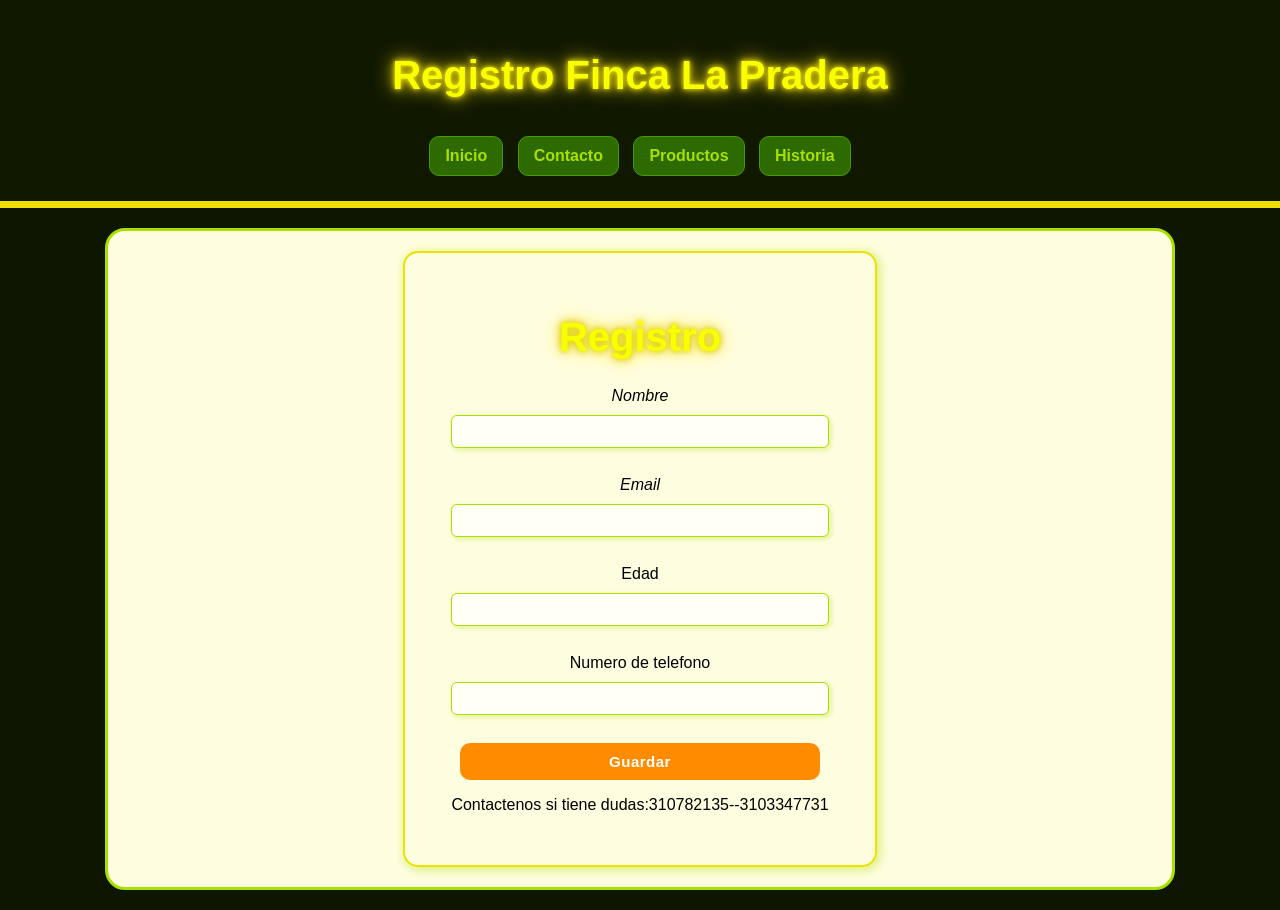
==== contactenos.html @ b6783cee "primer propuesta" ====
<!DOCTYPE html>
<html lang="es">
<head>
    <meta charset="UTF-8">
    <meta name="viewport" content="width=device-width, initial-scale=1.0">
    <title>Sesion De Contactos</title>
    <link rel="stylesheet" href="estilo.css">
  
</head>
<body>
    <header>
        <nav>
            <h1> Registro Finca La Pradera</h1>
         <a href="index.html">Inicio</a>
        <a href="contactenos.html">Contacto</a>
        <a href="productos.html">Productos</a> 
        <a href="historia.html">Historia</a>
 
        </nav>
    </header>

    <main>


        <form>
            <h1 align="center"><b>Registro</b></h1>
            <label><i>Nombre</i></label>
            <input type="text">
            <br><br>
            <label><i>Email</i></label>
            <input type="email">
            <br><br>
            <label>Edad</label>
            <input type="number">
            <br><br>
             <label>Numero de telefono</label>
            <input type="number">
            <br><br>
            
            <button>Guardar</button>

            

            <p>Contactenos si tiene dudas:310782135--3103347731</p>

            


            
        </form>
    </main>
</body>
</html>
---- estilo.css ----
body {
    font-family: Arial, Helvetica, sans-serif;
    background-color: #0e1500;
    margin: 0;
    padding: 0;
    text-align: center;
}


header {
    background: #111800;
    color: white;
    padding: 20px;
    text-align: center;
    border-bottom: 7px solid #f0e000;
}

h1 {
    color: #f7ff00;
    font-size: 40px;
    text-shadow: 
        0 0 5px #f0e000,
        0 0 10px #c8b800,
        0 0 20px #ffe600;
    transition: 1.3s;
}

h1:hover {
    text-shadow: 
        0 0 8px #fff700,
        0 0 20px #ff8c00,
        0 0 35px #ffa500;
    font-size: 60px;
}


nav {
    margin-top: 10px;
}

nav a {
    color: #a8e000;
    text-decoration: none;
    background-color: #2d6a00;
    padding: 10px 15px;
    margin: 5px;
    border-radius: 10px;
    display: inline-block;
    font-weight: bold;
    border: 1px solid #4a9900;
}

nav a:hover {
    background-color: #3d8f00;
    color: #f0e000;
}


main {
    width: 80%;
    margin: 20px auto;
    background-color: #fffde0;
    padding: 20px;
    border-radius: 20px;
    border: 3px solid #a8e000;
    text-align: center;
}

h2 {
    color: #2d6a00;
    font-size: 26px;
    margin-bottom: 5px;
    border-bottom: 3px solid #a8e000;
    display: inline-block;
    padding-bottom: 5px;
}

.subtitulo {
    color: #5a6600;
    font-size: 14px;
    margin-top: 4px;
    margin-bottom: 0;
}

.materias-grid {
    display: grid;
    grid-template-columns: repeat(auto-fit, minmax(200px, 1fr));
    gap: 18px;
    margin-top: 25px;
}

.materia-card {
    background-color: #111800;
    border: 2px solid #ff8c00;
    border-radius: 14px;
    padding: 20px 15px;
    cursor: pointer;
    transition: transform 0.3s, box-shadow 0.3s, background-color 0.3s;
}

.materia-card:hover {
    transform: translateY(-6px) scale(1.03);
    background-color: #1e2800;
    box-shadow: 0 0 18px #ff8c0088, 0 0 35px #f0e00044;
}

.materia-icon {
    width: 100%;
    height: 150px;
    object-fit: cover;
    border-radius: 10px;
    margin-bottom: 10px;
    border: 3px solid #ff8c00;
    transition: 0.3s;
}

.materia-icon:hover {
    transform: scale(1.1);
    filter: brightness(1.4) saturate(1.3);
}

.materia-nombre {
    color: #ff8c00;
    font-size: 16px;
    font-weight: bold;
    margin: 0 0 6px 0;
    text-shadow: 0 0 6px #ff8c0066;
}

.materia-desc {
    color: #b0c070;
    font-size: 12px;
    margin: 0;
    line-height: 1.4;
}

.materia-badge {
    display: inline-block;
    margin-top: 10px;
    background-color: #a8e00022;
    color: #a8e000;
    border: 1px solid #a8e00077;
    border-radius: 20px;
    padding: 3px 10px;
    font-size: 11px;
    font-weight: bold;
}


form {
    background: #fffde0;
    width: 400px;
    padding: 35px;
    margin: auto;
    border-radius: 15px;
    box-shadow: 2px 2px 10px 2px #a8e00066;
    border: 2px solid #f0e000;
}

input {
    width: 90%;
    padding: 8px;
    margin: 10px 0;
    box-shadow: 2px 2px 4px 1px #a8e00044;
    border: 1.5px solid #a8e000;
    border-radius: 6px;
    background: #fffff5;
    color: #1a1a00;
}

input:focus {
    outline: none;
    border-color: #ff8c00;
    box-shadow: 0 0 0 3px #ff8c0033;
}

button {
    background: #ff8c00;
    color: #fff;
    padding: 10px;
    border: none;
    border-radius: 10px;
    width: 90%;
    cursor: pointer;
    font-weight: bold;
    font-size: 15px;
    letter-spacing: 0.5px;
    transition: 0.3s;
}

button:hover {
    background: #f0e000;
    color: #1a1a00;
}


.materia-icon {
    width: 100%;
    height: 150px;
    object-fit: cover;
    border-radius: 10px;
    margin-bottom: 10px;
    border: 3px solid #ff8c00;
    transition: 0.3s;
    animation-duration: 3s;
    animation-iteration-count: infinite;
    animation-timing-function: ease-in-out;
}


.materia-card:nth-child(1) .materia-icon {
    animation-name: latido;
}

@keyframes latido {
    0%   { transform: scale(1);    border-color: #ff8c00; }
    50%  { transform: scale(1.06); border-color: #f0e000; }
    100% { transform: scale(1);    border-color: #ff8c00; }
}


.materia-card:nth-child(2) .materia-icon {
    animation-name: brillo;
    overflow: hidden;
    position: relative;
}

@keyframes brillo {
    0%   { filter: brightness(1)   saturate(1); }
    40%  { filter: brightness(1.5) saturate(1.4); }
    60%  { filter: brightness(1.5) saturate(1.4); }
    100% { filter: brightness(1)   saturate(1); }
}


.materia-card:nth-child(3) .materia-icon {
    animation-name: sacudir;
    animation-duration: 2.5s;
}

@keyframes sacudir {
    0%,  100% { transform: translateX(0);   }
    15%        { transform: translateX(-6px); }
    30%        { transform: translateX(6px);  }
    45%        { transform: translateX(-4px); }
    60%        { transform: translateX(4px);  }
    75%        { transform: translateX(-2px); }
    90%        { transform: translateX(2px);  }
}


.materia-card:nth-child(4) .materia-icon {
    animation-name: rebotar;
    animation-duration: 1.8s;
    animation-timing-function: cubic-bezier(0.36, 0.07, 0.19, 0.97);
}

@keyframes rebotar {
    0%,  100% { transform: translateY(0);    }
    30%        { transform: translateY(-12px); }
    50%        { transform: translateY(0);    }
    65%        { transform: translateY(-6px);  }
    80%        { transform: translateY(0);    }
    90%        { transform: translateY(-3px);  }
}


.materia-card:nth-child(5) .materia-icon {
    animation-name: borde-color;
    animation-duration: 2s;
}

@keyframes borde-color {
    0%   { border-color: #ff8c00; box-shadow: 0 0 8px  #ff8c0077; }
    33%  { border-color: #f0e000; box-shadow: 0 0 12px #f0e00077; }
    66%  { border-color: #a8e000; box-shadow: 0 0 12px #a8e00077; }
    100% { border-color: #ff8c00; box-shadow: 0 0 8px  #ff8c0077; }
}

.materia-card:nth-child(6) .materia-icon {
    animation-name: zoom-suave;
    animation-duration: 4s;
}

@keyframes zoom-suave {
    0%,  100% { transform: scale(1);    }
    50%        { transform: scale(1.12); }
}

.materia-card:nth-child(7) .materia-icon {
    animation-name: voltear;
    animation-duration: 3.5s;
}

@keyframes voltear {
    0%,  100% { transform: rotateY(0deg);   }
    40%        { transform: rotateY(180deg); }
    60%        { transform: rotateY(180deg); }
    90%        { transform: rotateY(360deg); }
}


.materia-card:nth-child(8) .materia-icon {
    animation-name: inclinar;
    animation-duration: 3s;
}

@keyframes inclinar {
    0%,  100% { transform: rotate(0deg);  }
    25%        { transform: rotate(-4deg); }
    75%        { transform: rotate(4deg);  }
}


.materia-icon:hover {
    animation-play-state: paused;
    transform: scale(1.1);
    filter: brightness(1.4) saturate(1.3);
    border-color: #f0e000 !important;
    box-shadow: 0 0 20px #f0e00099;
}


.imagen-hero {
    border-radius: 20px;
    border: 4px solid #ff8c00;
    animation: hero-pulse 3s ease-in-out infinite;
    transition: 0.3s;
}

@keyframes hero-pulse {
    0%,  100% { 
        transform: scale(1); 
        border-color: #ff8c00;
        box-shadow: 0 0 15px #ff8c0066;
    }
    33% { 
        transform: scale(1.05); 
        border-color: #f0e000;
        box-shadow: 0 0 25px #f0e00088;
    }
    66% { 
        transform: scale(1.05); 
        border-color: #a8e000;
        box-shadow: 0 0 25px #a8e00088;
    }
}

.imagen-hero:hover {
    animation-play-state: paused;
    transform: scale(1.08);
    border-color: #f0e000;
    box-shadow: 0 0 35px #f0e000aa;
}


@media (max-width: 1024px) {
    main {
        width: 90%;
    }
}


@media (max-width: 768px) {
    main {
        width: 95%;
        padding: 15px;
    }

    h1 {
        font-size: 28px;
    }

    form {
        width: 90%;
        padding: 20px;
    }
}


@media (max-width: 480px) {
    nav a {
        display: block;     
        margin: 4px auto;
    }

    h1 {
        font-size: 22px;
    }

    .materias-grid {
        grid-template-columns: 1fr; 
    }

    .imagen-hero {
        width: 100%;
        height: auto;
    }
}

img {
    max-width: 100%;
    height: auto;
}
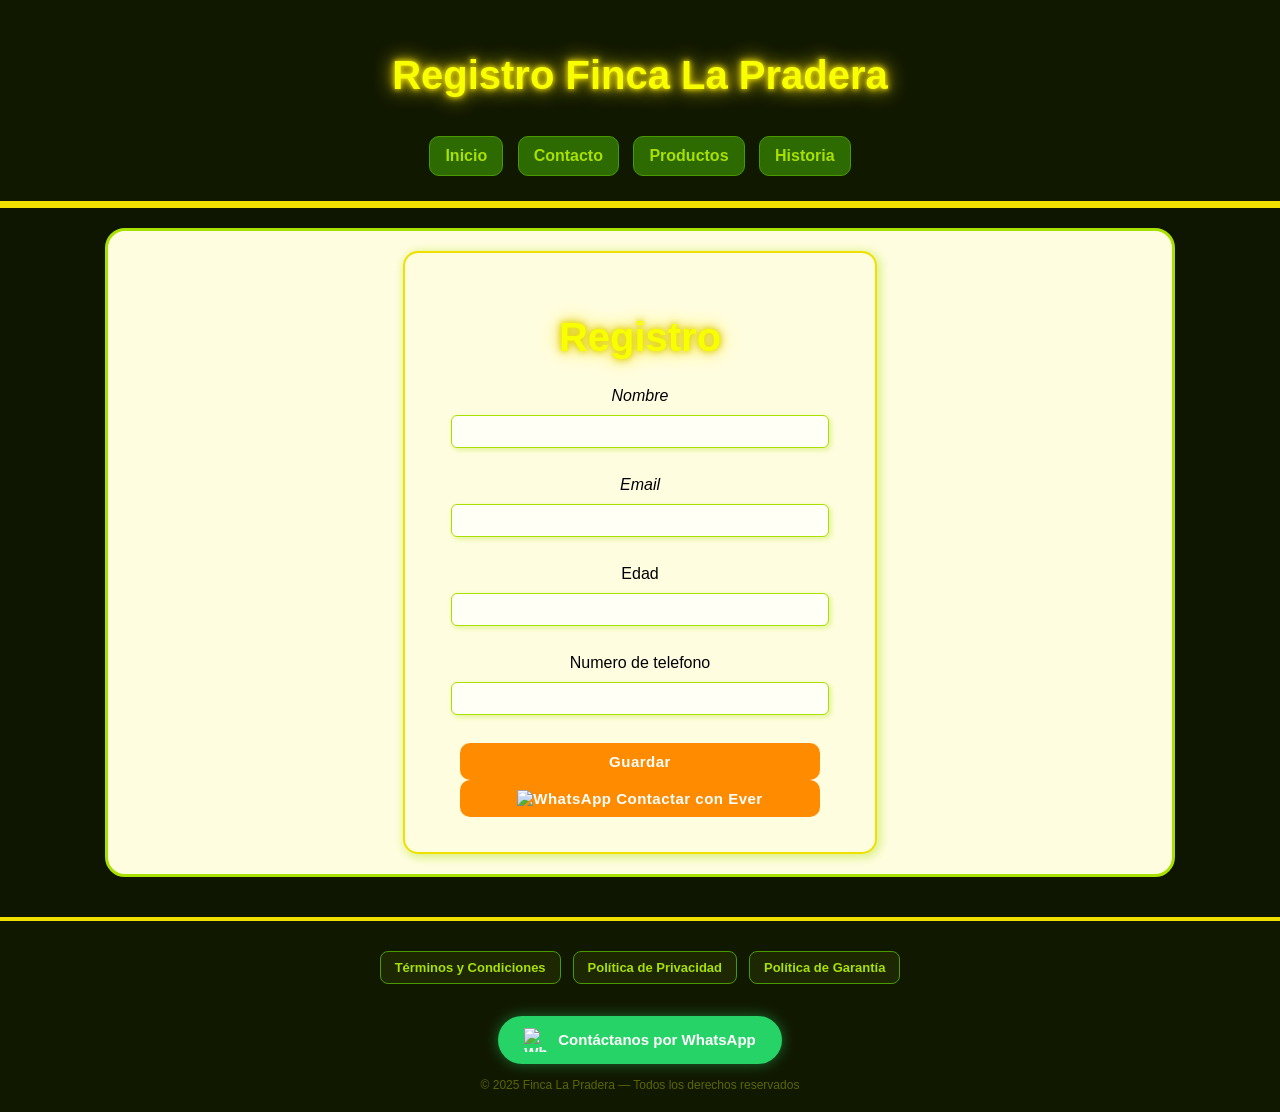
==== commit 4e23c5ef: "Add files via upload" ====
--- a/contactenos.html
+++ b/contactenos.html
@@ -37,18 +37,34 @@
             <input type="number">
             <br><br>
             
-            <button>Guardar</button>
+            <button>Guardar</button> <br>
 
-            
 
-            <p>Contactenos si tiene dudas:310782135--3103347731</p>
 
+            <a href="https://wa.me/573107821352" target="_blank">
+      <button type="button" class="boton-whatsapp">
+        <img src="img/wssp.png" width="50" height="50" alt="WhatsApp"> Contactar con Ever
+      </button>
+    </a>
+
+  
             
 
 
             
         </form>
     </main>
+    <footer>
+        <div class="footer-links">
+            <a href="terminos.html">Términos y Condiciones</a>
+            <a href="privacidad.html">Política de Privacidad</a>
+            <a href="garantia.html">Política de Garantía</a>
+        </div>
+        <a href="https://wa.me/573107821352" target="_blank" class="boton-whatsapp-footer">
+            <img src="img/wssp.png" width="24" height="24" alt="WhatsApp"> Contáctanos por WhatsApp
+        </a>
+        <p class="footer-copy">© 2025 Finca La Pradera — Todos los derechos reservados</p>
+    </footer>
 </body>
 </html>
 
--- a/estilo.css
+++ b/estilo.css
@@ -1,405 +1,614 @@
-
-body {
-    font-family: Arial, Helvetica, sans-serif;
-    background-color: #0e1500;
-    margin: 0;
-    padding: 0;
+
+body {
+    font-family: Arial, Helvetica, sans-serif;
+    background-color: #0e1500;
+    margin: 0;
+    padding: 0;
+    text-align: center;
+}
+
+
+header {
+    background: #111800;
+    color: white;
+    padding: 20px;
+    text-align: center;
+    border-bottom: 7px solid #f0e000;
+}
+
+h1 {
+    color: #f7ff00;
+    font-size: 40px;
+    text-shadow: 
+        0 0 5px #f0e000,
+        0 0 10px #c8b800,
+        0 0 20px #ffe600;
+    transition: 1.3s;
+}
+
+h1:hover {
+    text-shadow: 
+        0 0 8px #fff700,
+        0 0 20px #ff8c00,
+        0 0 35px #ffa500;
+    font-size: 60px;
+}
+
+
+nav {
+    margin-top: 10px;
+}
+
+nav a {
+    color: #a8e000;
+    text-decoration: none;
+    background-color: #2d6a00;
+    padding: 10px 15px;
+    margin: 5px;
+    border-radius: 10px;
+    display: inline-block;
+    font-weight: bold;
+    border: 1px solid #4a9900;
+}
+
+nav a:hover {
+    background-color: #3d8f00;
+    color: #f0e000;
+}
+
+
+main {
+    width: 80%;
+    margin: 20px auto;
+    background-color: #fffde0;
+    padding: 20px;
+    border-radius: 20px;
+    border: 3px solid #a8e000;
+    text-align: center;
+}
+
+h2 {
+    color: #2d6a00;
+    font-size: 26px;
+    margin-bottom: 5px;
+    border-bottom: 3px solid #a8e000;
+    display: inline-block;
+    padding-bottom: 5px;
+}
+
+.subtitulo {
+    color: #5a6600;
+    font-size: 14px;
+    margin-top: 4px;
+    margin-bottom: 0;
+}
+
+.materias-grid {
+    display: grid;
+    grid-template-columns: repeat(auto-fit, minmax(200px, 1fr));
+    gap: 18px;
+    margin-top: 25px;
+}
+
+.materia-card {
+    background-color: #111800;
+    border: 2px solid #ff8c00;
+    border-radius: 14px;
+    padding: 20px 15px;
+    cursor: pointer;
+    transition: transform 0.3s, box-shadow 0.3s, background-color 0.3s;
+}
+
+.materia-card:hover {
+    transform: translateY(-6px) scale(1.03);
+    background-color: #1e2800;
+    box-shadow: 0 0 18px #ff8c0088, 0 0 35px #f0e00044;
+}
+
+.materia-icon {
+    width: 100%;
+    height: 150px;
+    object-fit: cover;
+    border-radius: 10px;
+    margin-bottom: 10px;
+    border: 3px solid #ff8c00;
+    transition: 0.3s;
+}
+
+.materia-icon:hover {
+    transform: scale(1.1);
+    filter: brightness(1.4) saturate(1.3);
+}
+
+.materia-nombre {
+    color: #ff8c00;
+    font-size: 16px;
+    font-weight: bold;
+    margin: 0 0 6px 0;
+    text-shadow: 0 0 6px #ff8c0066;
+}
+
+.materia-desc {
+    color: #b0c070;
+    font-size: 12px;
+    margin: 0;
+    line-height: 1.4;
+}
+
+.materia-badge {
+    display: inline-block;
+    margin-top: 10px;
+    background-color: #a8e00022;
+    color: #a8e000;
+    border: 1px solid #a8e00077;
+    border-radius: 20px;
+    padding: 3px 10px;
+    font-size: 11px;
+    font-weight: bold;
+}
+form {
+    background: #fffde0;
+    width: 400px;
+    padding: 35px;
+    margin: auto;
+    border-radius: 15px;
+    box-shadow: 2px 2px 10px 2px #a8e00066;
+    border: 2px solid #f0e000;
+}
+
+input {
+    width: 90%;
+    padding: 8px;
+    margin: 10px 0;
+    box-shadow: 2px 2px 4px 1px #a8e00044;
+    border: 1.5px solid #a8e000;
+    border-radius: 6px;
+    background: #fffff5;
+    color: #1a1a00;
+}
+
+input:focus {
+    outline: none;
+    border-color: #ff8c00;
+    box-shadow: 0 0 0 3px #ff8c0033;
+}
+
+button {
+    background: #ff8c00;
+    color: #fff;
+    padding: 10px;
+    border: none;
+    border-radius: 10px;
+    width: 90%;
+    cursor: pointer;
+    font-weight: bold;
+    font-size: 15px;
+    letter-spacing: 0.5px;
+    transition: 0.3s;
+}
+
+button:hover {
+    background: #f0e000;
+    color: #1a1a00;
+}
+
+
+.materia-icon {
+    width: 100%;
+    height: 150px;
+    object-fit: cover;
+    border-radius: 10px;
+    margin-bottom: 10px;
+    border: 3px solid #ff8c00;
+    transition: 0.3s;
+    animation-duration: 3s;
+    animation-iteration-count: infinite;
+    animation-timing-function: ease-in-out;
+}
+
+
+.materia-card:nth-child(1) .materia-icon {
+    animation-name: latido;
+}
+
+@keyframes latido {
+    0%   { transform: scale(1);    border-color: #ff8c00; }
+    50%  { transform: scale(1.06); border-color: #f0e000; }
+    100% { transform: scale(1);    border-color: #ff8c00; }
+}
+
+
+.materia-card:nth-child(2) .materia-icon {
+    animation-name: brillo;
+    overflow: hidden;
+    position: relative;
+}
+
+@keyframes brillo {
+    0%   { filter: brightness(1)   saturate(1); }
+    40%  { filter: brightness(1.5) saturate(1.4); }
+    60%  { filter: brightness(1.5) saturate(1.4); }
+    100% { filter: brightness(1)   saturate(1); }
+}
+
+
+.materia-card:nth-child(3) .materia-icon {
+    animation-name: sacudir;
+    animation-duration: 2.5s;
+}
+
+@keyframes sacudir {
+    0%,  100% { transform: translateX(0);   }
+    15%        { transform: translateX(-6px); }
+    30%        { transform: translateX(6px);  }
+    45%        { transform: translateX(-4px); }
+    60%        { transform: translateX(4px);  }
+    75%        { transform: translateX(-2px); }
+    90%        { transform: translateX(2px);  }
+}
+
+
+.materia-card:nth-child(4) .materia-icon {
+    animation-name: rebotar;
+    animation-duration: 1.8s;
+    animation-timing-function: cubic-bezier(0.36, 0.07, 0.19, 0.97);
+}
+
+@keyframes rebotar {
+    0%,  100% { transform: translateY(0);    }
+    30%        { transform: translateY(-12px); }
+    50%        { transform: translateY(0);    }
+    65%        { transform: translateY(-6px);  }
+    80%        { transform: translateY(0);    }
+    90%        { transform: translateY(-3px);  }
+}
+
+
+.materia-card:nth-child(5) .materia-icon {
+    animation-name: borde-color;
+    animation-duration: 2s;
+}
+
+@keyframes borde-color {
+    0%   { border-color: #ff8c00; box-shadow: 0 0 8px  #ff8c0077; }
+    33%  { border-color: #f0e000; box-shadow: 0 0 12px #f0e00077; }
+    66%  { border-color: #a8e000; box-shadow: 0 0 12px #a8e00077; }
+    100% { border-color: #ff8c00; box-shadow: 0 0 8px  #ff8c0077; }
+}
+
+.materia-card:nth-child(6) .materia-icon {
+    animation-name: zoom-suave;
+    animation-duration: 4s;
+}
+
+@keyframes zoom-suave {
+    0%,  100% { transform: scale(1);    }
+    50%        { transform: scale(1.12); }
+}
+
+.materia-card:nth-child(7) .materia-icon {
+    animation-name: voltear;
+    animation-duration: 3.5s;
+}
+
+@keyframes voltear {
+    0%,  100% { transform: rotateY(0deg);   }
+    40%        { transform: rotateY(180deg); }
+    60%        { transform: rotateY(180deg); }
+    90%        { transform: rotateY(360deg); }
+}
+
+
+.materia-card:nth-child(8) .materia-icon {
+    animation-name: inclinar;
+    animation-duration: 3s;
+}
+
+@keyframes inclinar {
+    0%,  100% { transform: rotate(0deg);  }
+    25%        { transform: rotate(-4deg); }
+    75%        { transform: rotate(4deg);  }
+}
+
+
+.materia-icon:hover {
+    animation-play-state: paused;
+    transform: scale(1.1);
+    filter: brightness(1.4) saturate(1.3);
+    border-color: #f0e000 !important;
+    box-shadow: 0 0 20px #f0e00099;
+}
+
+
+.imagen-hero {
+    border-radius: 20px;
+    border: 4px solid #ff8c00;
+    animation: hero-pulse 3s ease-in-out infinite;
+    transition: 0.3s;
+}
+
+@keyframes hero-pulse {
+    0%,  100% { 
+        transform: scale(1); 
+        border-color: #ff8c00;
+        box-shadow: 0 0 15px #ff8c0066;
+    }
+    33% { 
+        transform: scale(1.05); 
+        border-color: #f0e000;
+        box-shadow: 0 0 25px #f0e00088;
+    }
+    66% { 
+        transform: scale(1.05); 
+        border-color: #a8e000;
+        box-shadow: 0 0 25px #a8e00088;
+    }
+}
+
+.imagen-hero:hover {
+    animation-play-state: paused;
+    transform: scale(1.08);
+    border-color: #f0e000;
+    box-shadow: 0 0 35px #f0e000aa;
+}
+
+
+@media (max-width: 1024px) {
+    main {
+        width: 90%;
+    }
+}
+
+
+@media (max-width: 768px) {
+    main {
+        width: 95%;
+        padding: 15px;
+    }
+
+    h1 {
+        font-size: 28px;
+    }
+
+    form {
+        width: 90%;
+        padding: 20px;
+    }
+}
+
+
+@media (max-width: 480px) {
+    nav a {
+        display: block;     
+        margin: 4px auto;
+    }
+
+    h1 {
+        font-size: 22px;
+    }
+
+    .materias-grid {
+        grid-template-columns: 1fr; 
+    }
+
+    .imagen-hero {
+        width: 100%;
+        height: auto;
+    }
+}
+
+img {
+    max-width: 100%;
+    height: auto;
+}
+/* ===================== FOOTER ===================== */
+footer {
+    background: #111800;
+    border-top: 4px solid #f0e000;
+    padding: 30px 20px 20px;
     text-align: center;
-}
-
-
-header {
-    background: #111800;
-    color: white;
-    padding: 20px;
-    text-align: center;
-    border-bottom: 7px solid #f0e000;
-}
-
-h1 {
-    color: #f7ff00;
-    font-size: 40px;
-    text-shadow: 
-        0 0 5px #f0e000,
-        0 0 10px #c8b800,
-        0 0 20px #ffe600;
-    transition: 1.3s;
-}
-
-h1:hover {
-    text-shadow: 
-        0 0 8px #fff700,
-        0 0 20px #ff8c00,
-        0 0 35px #ffa500;
-    font-size: 60px;
-}
-
-
-nav {
-    margin-top: 10px;
-}
-
-nav a {
+    margin-top: 40px;
+}
+
+.footer-links {
+    display: flex;
+    flex-wrap: wrap;
+    justify-content: center;
+    gap: 12px;
+    margin-bottom: 16px;
+}
+
+.footer-links a {
     color: #a8e000;
     text-decoration: none;
-    background-color: #2d6a00;
-    padding: 10px 15px;
-    margin: 5px;
-    border-radius: 10px;
-    display: inline-block;
+    background-color: #1e2800;
+    padding: 8px 14px;
+    border-radius: 8px;
+    font-size: 13px;
     font-weight: bold;
     border: 1px solid #4a9900;
-}
-
-nav a:hover {
-    background-color: #3d8f00;
+    transition: 0.3s;
+}
+
+.footer-links a:hover {
+    background-color: #2d6a00;
     color: #f0e000;
-}
-
-
-main {
+    border-color: #f0e000;
+}
+
+.footer-copy {
+    color: #5a6600;
+    font-size: 12px;
+    margin: 0;
+}
+
+.boton-whatsapp-footer {
+    display: inline-flex;
+    align-items: center;
+    gap: 10px;
+    background: #25D366;
+    color: #fff;
+    text-decoration: none;
+    font-weight: bold;
+    font-size: 15px;
+    padding: 12px 26px;
+    border-radius: 50px;
+    margin: 16px 0 14px;
+    transition: 0.3s;
+    box-shadow: 0 0 14px #25D36677;
+    animation: wssp-pulse 2.5s ease-in-out infinite;
+}
+
+.boton-whatsapp-footer:hover {
+    background: #1ebe5a;
+    box-shadow: 0 0 28px #25D366cc;
+    transform: scale(1.05);
+    animation-play-state: paused;
+}
+
+@keyframes wssp-pulse {
+    0%,  100% { box-shadow: 0 0 10px #25D36655; }
+    50%        { box-shadow: 0 0 24px #25D366bb; }
+}
+
+/* ===================== PÁGINAS LEGALES ===================== */
+.legal-main {
     width: 80%;
-    margin: 20px auto;
+    margin: 30px auto;
     background-color: #fffde0;
-    padding: 20px;
+    padding: 30px 40px;
     border-radius: 20px;
     border: 3px solid #a8e000;
+    text-align: left;
+}
+
+.legal-header {
     text-align: center;
-}
-
-h2 {
+    margin-bottom: 30px;
+    padding-bottom: 20px;
+    border-bottom: 2px dashed #a8e000;
+}
+
+.legal-badge {
+    display: inline-block;
+    background-color: #111800;
+    color: #a8e000;
+    border: 1px solid #a8e000;
+    border-radius: 20px;
+    padding: 5px 16px;
+    font-size: 13px;
+    font-weight: bold;
+    margin-bottom: 10px;
+}
+
+.legal-header h2 {
     color: #2d6a00;
-    font-size: 26px;
-    margin-bottom: 5px;
-    border-bottom: 3px solid #a8e000;
-    display: inline-block;
-    padding-bottom: 5px;
-}
-
-.subtitulo {
-    color: #5a6600;
+    font-size: 28px;
+    margin: 10px 0 6px;
+    border: none;
+    display: block;
+}
+
+.legal-section {
+    margin-bottom: 28px;
+    padding-bottom: 22px;
+    border-bottom: 1px solid #d4e88a;
+}
+
+.legal-section:last-child {
+    border-bottom: none;
+}
+
+.legal-section h3 {
+    color: #ff8c00;
+    font-size: 17px;
+    margin-bottom: 10px;
+    padding-left: 10px;
+    border-left: 4px solid #ff8c00;
+}
+
+.legal-section p {
+    color: #2a2a00;
+    line-height: 1.75;
+    margin: 8px 0;
     font-size: 14px;
-    margin-top: 4px;
-    margin-bottom: 0;
-}
-
-.materias-grid {
-    display: grid;
-    grid-template-columns: repeat(auto-fit, minmax(200px, 1fr));
-    gap: 18px;
-    margin-top: 25px;
-}
-
-.materia-card {
-    background-color: #111800;
-    border: 2px solid #ff8c00;
-    border-radius: 14px;
-    padding: 20px 15px;
-    cursor: pointer;
-    transition: transform 0.3s, box-shadow 0.3s, background-color 0.3s;
-}
-
-.materia-card:hover {
-    transform: translateY(-6px) scale(1.03);
-    background-color: #1e2800;
-    box-shadow: 0 0 18px #ff8c0088, 0 0 35px #f0e00044;
-}
-
-.materia-icon {
-    width: 100%;
-    height: 150px;
-    object-fit: cover;
+}
+
+.legal-list {
+    color: #2a2a00;
+    font-size: 14px;
+    line-height: 1.8;
+    padding-left: 20px;
+    margin: 10px 0;
+}
+
+.legal-list li {
+    margin-bottom: 6px;
+}
+
+.aviso-section {
+    background-color: #f0ffe0;
+    border: 1.5px solid #a8e000;
+    border-radius: 12px;
+    padding: 16px 20px;
+    border-bottom: 1.5px solid #a8e000 !important;
+}
+
+.aviso-section p {
+    margin: 0;
+    font-size: 15px;
+}
+
+/* Producto garantía cards */
+.producto-garantia {
+    display: flex;
+    align-items: flex-start;
+    gap: 14px;
+    background: #f8ffe0;
+    border: 1.5px solid #d4e88a;
     border-radius: 10px;
-    margin-bottom: 10px;
-    border: 3px solid #ff8c00;
-    transition: 0.3s;
-}
-
-.materia-icon:hover {
-    transform: scale(1.1);
-    filter: brightness(1.4) saturate(1.3);
-}
-
-.materia-nombre {
+    padding: 14px 16px;
+    margin: 12px 0;
+}
+
+.producto-icono {
+    font-size: 34px;
+    line-height: 1;
+    flex-shrink: 0;
+}
+
+.producto-garantia strong {
     color: #ff8c00;
-    font-size: 16px;
-    font-weight: bold;
-    margin: 0 0 6px 0;
-    text-shadow: 0 0 6px #ff8c0066;
-}
-
-.materia-desc {
-    color: #b0c070;
-    font-size: 12px;
+    font-size: 15px;
+    display: block;
+    margin-bottom: 4px;
+}
+
+.producto-garantia p {
     margin: 0;
-    line-height: 1.4;
-}
-
-.materia-badge {
-    display: inline-block;
-    margin-top: 10px;
-    background-color: #a8e00022;
-    color: #a8e000;
-    border: 1px solid #a8e00077;
-    border-radius: 20px;
-    padding: 3px 10px;
-    font-size: 11px;
-    font-weight: bold;
-}
-
-
-form {
-    background: #fffde0;
-    width: 400px;
-    padding: 35px;
-    margin: auto;
-    border-radius: 15px;
-    box-shadow: 2px 2px 10px 2px #a8e00066;
-    border: 2px solid #f0e000;
-}
-
-input {
-    width: 90%;
-    padding: 8px;
-    margin: 10px 0;
-    box-shadow: 2px 2px 4px 1px #a8e00044;
-    border: 1.5px solid #a8e000;
-    border-radius: 6px;
-    background: #fffff5;
-    color: #1a1a00;
-}
-
-input:focus {
-    outline: none;
-    border-color: #ff8c00;
-    box-shadow: 0 0 0 3px #ff8c0033;
-}
-
-button {
-    background: #ff8c00;
-    color: #fff;
-    padding: 10px;
-    border: none;
-    border-radius: 10px;
-    width: 90%;
-    cursor: pointer;
-    font-weight: bold;
-    font-size: 15px;
-    letter-spacing: 0.5px;
-    transition: 0.3s;
-}
-
-button:hover {
-    background: #f0e000;
-    color: #1a1a00;
-}
-
-
-.materia-icon {
-    width: 100%;
-    height: 150px;
-    object-fit: cover;
-    border-radius: 10px;
-    margin-bottom: 10px;
-    border: 3px solid #ff8c00;
-    transition: 0.3s;
-    animation-duration: 3s;
-    animation-iteration-count: infinite;
-    animation-timing-function: ease-in-out;
-}
-
-
-.materia-card:nth-child(1) .materia-icon {
-    animation-name: latido;
-}
-
-@keyframes latido {
-    0%   { transform: scale(1);    border-color: #ff8c00; }
-    50%  { transform: scale(1.06); border-color: #f0e000; }
-    100% { transform: scale(1);    border-color: #ff8c00; }
-}
-
-
-.materia-card:nth-child(2) .materia-icon {
-    animation-name: brillo;
-    overflow: hidden;
-    position: relative;
-}
-
-@keyframes brillo {
-    0%   { filter: brightness(1)   saturate(1); }
-    40%  { filter: brightness(1.5) saturate(1.4); }
-    60%  { filter: brightness(1.5) saturate(1.4); }
-    100% { filter: brightness(1)   saturate(1); }
-}
-
-
-.materia-card:nth-child(3) .materia-icon {
-    animation-name: sacudir;
-    animation-duration: 2.5s;
-}
-
-@keyframes sacudir {
-    0%,  100% { transform: translateX(0);   }
-    15%        { transform: translateX(-6px); }
-    30%        { transform: translateX(6px);  }
-    45%        { transform: translateX(-4px); }
-    60%        { transform: translateX(4px);  }
-    75%        { transform: translateX(-2px); }
-    90%        { transform: translateX(2px);  }
-}
-
-
-.materia-card:nth-child(4) .materia-icon {
-    animation-name: rebotar;
-    animation-duration: 1.8s;
-    animation-timing-function: cubic-bezier(0.36, 0.07, 0.19, 0.97);
-}
-
-@keyframes rebotar {
-    0%,  100% { transform: translateY(0);    }
-    30%        { transform: translateY(-12px); }
-    50%        { transform: translateY(0);    }
-    65%        { transform: translateY(-6px);  }
-    80%        { transform: translateY(0);    }
-    90%        { transform: translateY(-3px);  }
-}
-
-
-.materia-card:nth-child(5) .materia-icon {
-    animation-name: borde-color;
-    animation-duration: 2s;
-}
-
-@keyframes borde-color {
-    0%   { border-color: #ff8c00; box-shadow: 0 0 8px  #ff8c0077; }
-    33%  { border-color: #f0e000; box-shadow: 0 0 12px #f0e00077; }
-    66%  { border-color: #a8e000; box-shadow: 0 0 12px #a8e00077; }
-    100% { border-color: #ff8c00; box-shadow: 0 0 8px  #ff8c0077; }
-}
-
-.materia-card:nth-child(6) .materia-icon {
-    animation-name: zoom-suave;
-    animation-duration: 4s;
-}
-
-@keyframes zoom-suave {
-    0%,  100% { transform: scale(1);    }
-    50%        { transform: scale(1.12); }
-}
-
-.materia-card:nth-child(7) .materia-icon {
-    animation-name: voltear;
-    animation-duration: 3.5s;
-}
-
-@keyframes voltear {
-    0%,  100% { transform: rotateY(0deg);   }
-    40%        { transform: rotateY(180deg); }
-    60%        { transform: rotateY(180deg); }
-    90%        { transform: rotateY(360deg); }
-}
-
-
-.materia-card:nth-child(8) .materia-icon {
-    animation-name: inclinar;
-    animation-duration: 3s;
-}
-
-@keyframes inclinar {
-    0%,  100% { transform: rotate(0deg);  }
-    25%        { transform: rotate(-4deg); }
-    75%        { transform: rotate(4deg);  }
-}
-
-
-.materia-icon:hover {
-    animation-play-state: paused;
-    transform: scale(1.1);
-    filter: brightness(1.4) saturate(1.3);
-    border-color: #f0e000 !important;
-    box-shadow: 0 0 20px #f0e00099;
-}
-
-
-.imagen-hero {
-    border-radius: 20px;
-    border: 4px solid #ff8c00;
-    animation: hero-pulse 3s ease-in-out infinite;
-    transition: 0.3s;
-}
-
-@keyframes hero-pulse {
-    0%,  100% { 
-        transform: scale(1); 
-        border-color: #ff8c00;
-        box-shadow: 0 0 15px #ff8c0066;
+    font-size: 13px;
+}
+
+/* ===================== RESPONSIVE LEGAL ===================== */
+@media (max-width: 768px) {
+    .legal-main {
+        width: 92%;
+        padding: 20px 18px;
     }
-    33% { 
-        transform: scale(1.05); 
-        border-color: #f0e000;
-        box-shadow: 0 0 25px #f0e00088;
+
+    .legal-header h2 {
+        font-size: 20px;
     }
-    66% { 
-        transform: scale(1.05); 
-        border-color: #a8e000;
-        box-shadow: 0 0 25px #a8e00088;
+}
+
+@media (max-width: 480px) {
+    .legal-main {
+        width: 95%;
+        padding: 15px 12px;
     }
-}
-
-.imagen-hero:hover {
-    animation-play-state: paused;
-    transform: scale(1.08);
-    border-color: #f0e000;
-    box-shadow: 0 0 35px #f0e000aa;
-}
-
-
-@media (max-width: 1024px) {
-    main {
-        width: 90%;
+
+    .footer-links {
+        flex-direction: column;
+        align-items: center;
     }
 }
-
-
-@media (max-width: 768px) {
-    main {
-        width: 95%;
-        padding: 15px;
-    }
-
-    h1 {
-        font-size: 28px;
-    }
-
-    form {
-        width: 90%;
-        padding: 20px;
-    }
-}
-
-
-@media (max-width: 480px) {
-    nav a {
-        display: block;     
-        margin: 4px auto;
-    }
-
-    h1 {
-        font-size: 22px;
-    }
-
-    .materias-grid {
-        grid-template-columns: 1fr; 
-    }
-
-    .imagen-hero {
-        width: 100%;
-        height: auto;
-    }
-}
-
-img {
-    max-width: 100%;
-    height: auto;
-}
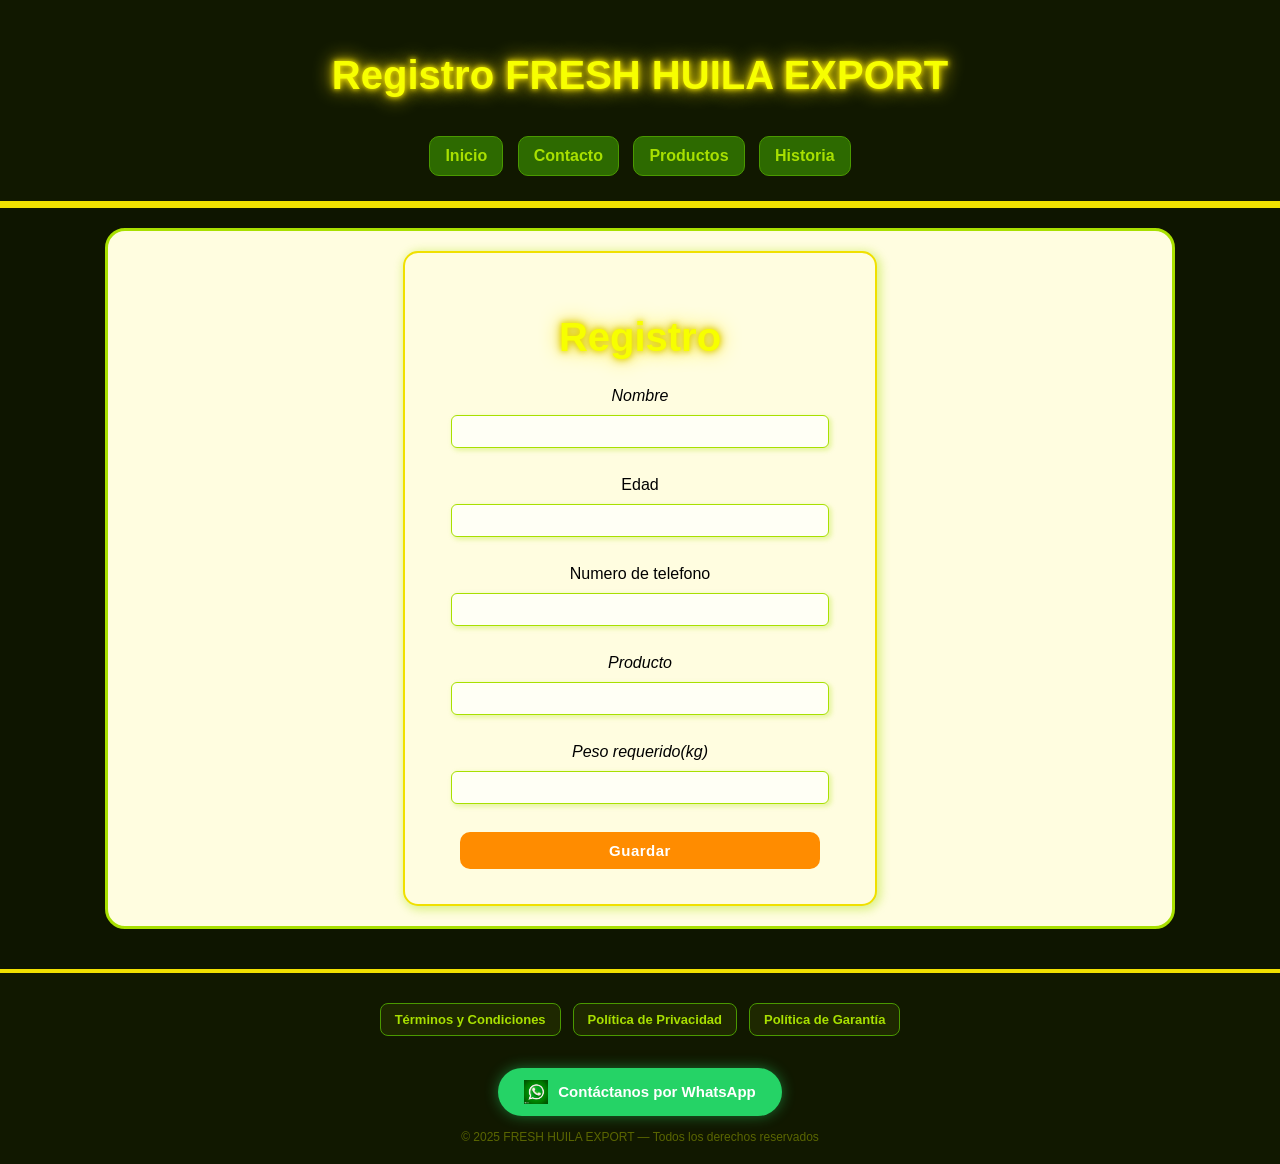
==== commit f91651ee: "Add files via upload" ====
--- a/contactenos.html
+++ b/contactenos.html
@@ -10,7 +10,7 @@
 <body>
     <header>
         <nav>
-            <h1> Registro Finca La Pradera</h1>
+            <h1> Registro FRESH HUILA EXPORT</h1>
          <a href="index.html">Inicio</a>
         <a href="contactenos.html">Contacto</a>
         <a href="productos.html">Productos</a> 
@@ -27,13 +27,16 @@
             <label><i>Nombre</i></label>
             <input type="text">
             <br><br>
-            <label><i>Email</i></label>
-            <input type="email">
-            <br><br>
             <label>Edad</label>
             <input type="number">
             <br><br>
              <label>Numero de telefono</label>
+            <input type="number">
+            <br><br>
+             <label><i>Producto</i></label>
+            <input type="text">
+            <br><br>
+             <label><i>Peso requerido(kg)</i></label>
             <input type="number">
             <br><br>
             
@@ -41,11 +44,6 @@
 
 
 
-            <a href="https://wa.me/573107821352" target="_blank">
-      <button type="button" class="boton-whatsapp">
-        <img src="img/wssp.png" width="50" height="50" alt="WhatsApp"> Contactar con Ever
-      </button>
-    </a>
 
   
             
@@ -63,7 +61,7 @@
         <a href="https://wa.me/573107821352" target="_blank" class="boton-whatsapp-footer">
             <img src="img/wssp.png" width="24" height="24" alt="WhatsApp"> Contáctanos por WhatsApp
         </a>
-        <p class="footer-copy">© 2025 Finca La Pradera — Todos los derechos reservados</p>
+        <p class="footer-copy">© 2025 FRESH HUILA EXPORT — Todos los derechos reservados</p>
     </footer>
 </body>
 </html>
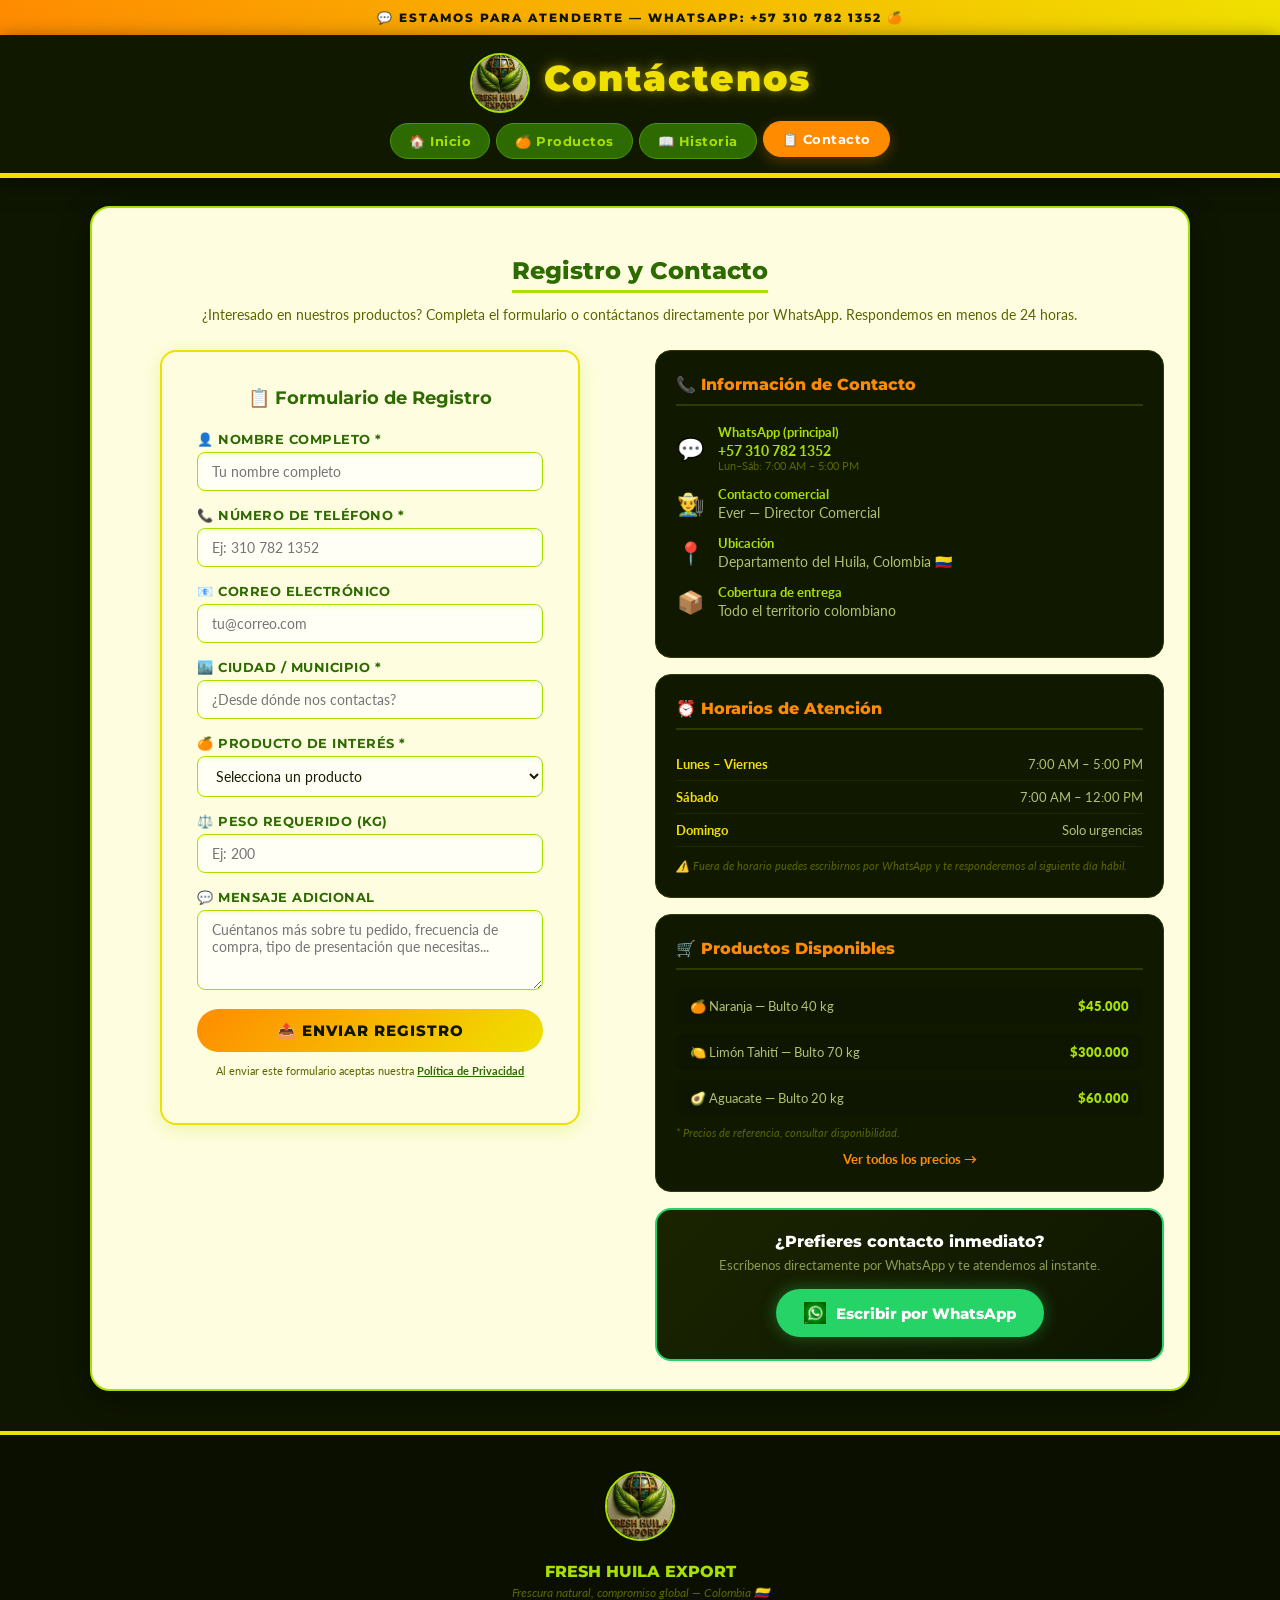
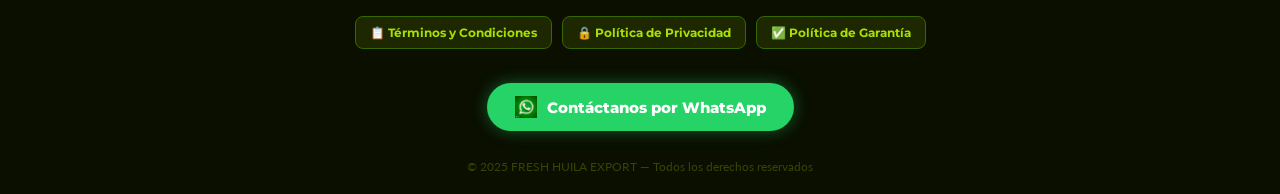
==== commit 2e0b8e7a: "Add files via upload" ====
--- a/contactenos.html
+++ b/contactenos.html
@@ -3,66 +3,227 @@
 <head>
     <meta charset="UTF-8">
     <meta name="viewport" content="width=device-width, initial-scale=1.0">
-    <title>Sesion De Contactos</title>
+    <title>Contáctenos — FRESH HUILA EXPORT</title>
     <link rel="stylesheet" href="estilo.css">
-  
 </head>
 <body>
+
+    <div class="demo-banner">💬 Estamos para atenderte — WhatsApp: +57 310 782 1352 🍊</div>
+
     <header>
+        <div style="display:flex; align-items:center; justify-content:center; gap:14px; flex-wrap:wrap;">
+            <img src="img/logo empresa.jpg" width="60" height="60" alt="Logo" style="border-radius:50%; border:2px solid #a8e000; object-fit:cover;">
+            <h1>Contáctenos</h1>
+        </div>
         <nav>
-            <h1> Registro FRESH HUILA EXPORT</h1>
-         <a href="index.html">Inicio</a>
-        <a href="contactenos.html">Contacto</a>
-        <a href="productos.html">Productos</a> 
-        <a href="historia.html">Historia</a>
- 
+            <a href="index.html">🏠 Inicio</a>
+            <a href="productos.html">🍊 Productos</a>
+            <a href="historia.html">📖 Historia</a>
+            <a href="contactenos.html" class="active">📋 Contacto</a>
         </nav>
     </header>
 
     <main>
-
-
-        <form>
-            <h1 align="center"><b>Registro</b></h1>
-            <label><i>Nombre</i></label>
-            <input type="text">
-            <br><br>
-            <label>Edad</label>
-            <input type="number">
-            <br><br>
-             <label>Numero de telefono</label>
-            <input type="number">
-            <br><br>
-             <label><i>Producto</i></label>
-            <input type="text">
-            <br><br>
-             <label><i>Peso requerido(kg)</i></label>
-            <input type="number">
-            <br><br>
-            
-            <button>Guardar</button> <br>
-
-
-
-
-  
-            
-
-
-            
-        </form>
+        <h2>Registro y Contacto</h2>
+        <p class="subtitulo">¿Interesado en nuestros productos? Completa el formulario o contáctanos directamente por WhatsApp. Respondemos en menos de 24 horas.</p>
+
+        <div class="contact-grid" style="margin-top:24px;">
+
+            <!-- FORMULARIO -->
+            <div>
+                <form onsubmit="enviarFormulario(event)">
+                    <h3 style="color:#2d6a00; font-family:'Montserrat',sans-serif; text-align:center; margin:0 0 22px; font-size:18px;">📋 Formulario de Registro</h3>
+
+                    <div class="form-group">
+                        <label>👤 Nombre completo *</label>
+                        <input type="text" id="nombre" placeholder="Tu nombre completo" required>
+                    </div>
+
+                    <div class="form-group">
+                        <label>📞 Número de teléfono *</label>
+                        <input type="tel" id="telefono" placeholder="Ej: 310 782 1352" required>
+                    </div>
+
+                    <div class="form-group">
+                        <label>📧 Correo electrónico</label>
+                        <input type="email" id="email" placeholder="tu@correo.com">
+                    </div>
+
+                    <div class="form-group">
+                        <label>🏙️ Ciudad / Municipio *</label>
+                        <input type="text" id="ciudad" placeholder="¿Desde dónde nos contactas?" required>
+                    </div>
+
+                    <div class="form-group">
+                        <label>🍊 Producto de interés *</label>
+                        <select id="producto" required style="width:100%; padding:10px 14px; border:1.5px solid #a8e000; border-radius:8px; background:#fffff5; color:#1a1a00; font-size:14px;">
+                            <option value="">Selecciona un producto</option>
+                            <option value="naranja">🍊 Naranja</option>
+                            <option value="limon">🍋 Limón Tahití</option>
+                            <option value="aguacate">🥑 Aguacate</option>
+                            <option value="varios">📦 Varios productos</option>
+                        </select>
+                    </div>
+
+                    <div class="form-group">
+                        <label>⚖️ Peso requerido (kg)</label>
+                        <input type="number" id="peso" placeholder="Ej: 200" min="1">
+                    </div>
+
+                    <div class="form-group">
+                        <label>💬 Mensaje adicional</label>
+                        <textarea id="mensaje" placeholder="Cuéntanos más sobre tu pedido, frecuencia de compra, tipo de presentación que necesitas..."></textarea>
+                    </div>
+
+                    <button type="submit">📤 Enviar Registro</button>
+
+                    <p style="text-align:center; color:#5a6600; font-size:11px; margin-top:12px;">
+                        Al enviar este formulario aceptas nuestra <a href="privacidad.html" style="color:#2d6a00; font-weight:700;">Política de Privacidad</a>
+                    </p>
+                </form>
+
+                <div id="confirmacion" style="display:none; background:#f0ffe0; border:2px solid #a8e000; border-radius:14px; padding:20px; margin-top:16px; text-align:center;">
+                    <div style="font-size:40px; margin-bottom:10px;">✅</div>
+                    <p style="color:#2d6a00; font-family:'Montserrat',sans-serif; font-weight:800; font-size:16px; margin:0 0 6px;">¡Registro enviado con éxito!</p>
+                    <p style="color:#5a6600; font-size:13px; margin:0 0 14px;">Nuestro equipo te contactará pronto. También puedes escribirnos directamente por WhatsApp.</p>
+                    <a href="https://wa.me/573107821352" target="_blank" style="background:#25D366; color:#fff; padding:10px 22px; border-radius:30px; text-decoration:none; font-weight:700; font-size:14px;">💬 Abrir WhatsApp</a>
+                </div>
+            </div>
+
+            <!-- INFO DE CONTACTO -->
+            <div>
+                <div class="contact-info-box">
+                    <h3>📞 Información de Contacto</h3>
+
+                    <div class="contact-item">
+                        <span>💬</span>
+                        <div>
+                            <strong style="color:#a8e000; display:block; font-size:13px; margin-bottom:2px;">WhatsApp (principal)</strong>
+                            <a href="https://wa.me/573107821352" target="_blank">+57 310 782 1352</a>
+                            <small style="display:block; color:#5a6600; font-size:11px;">Lun–Sáb: 7:00 AM – 5:00 PM</small>
+                        </div>
+                    </div>
+
+                    <div class="contact-item">
+                        <span>👨‍🌾</span>
+                        <div>
+                            <strong style="color:#a8e000; display:block; font-size:13px; margin-bottom:2px;">Contacto comercial</strong>
+                            <span style="color:#b0c070;">Ever — Director Comercial</span>
+                        </div>
+                    </div>
+
+                    <div class="contact-item">
+                        <span>📍</span>
+                        <div>
+                            <strong style="color:#a8e000; display:block; font-size:13px; margin-bottom:2px;">Ubicación</strong>
+                            <span style="color:#b0c070;">Departamento del Huila, Colombia 🇨🇴</span>
+                        </div>
+                    </div>
+
+                    <div class="contact-item">
+                        <span>📦</span>
+                        <div>
+                            <strong style="color:#a8e000; display:block; font-size:13px; margin-bottom:2px;">Cobertura de entrega</strong>
+                            <span style="color:#b0c070;">Todo el territorio colombiano</span>
+                        </div>
+                    </div>
+                </div>
+
+                <!-- HORARIOS -->
+                <div class="contact-info-box" style="margin-top:16px;">
+                    <h3>⏰ Horarios de Atención</h3>
+                    <div class="horario-item">
+                        <span>Lunes – Viernes</span>
+                        <span>7:00 AM – 5:00 PM</span>
+                    </div>
+                    <div class="horario-item">
+                        <span>Sábado</span>
+                        <span>7:00 AM – 12:00 PM</span>
+                    </div>
+                    <div class="horario-item">
+                        <span>Domingo</span>
+                        <span>Solo urgencias</span>
+                    </div>
+                    <p style="color:#5a6600; font-size:11px; margin:12px 0 0; font-style:italic;">⚠️ Fuera de horario puedes escribirnos por WhatsApp y te responderemos al siguiente día hábil.</p>
+                </div>
+
+                <!-- PRODUCTOS DISPONIBLES -->
+                <div class="contact-info-box" style="margin-top:16px;">
+                    <h3>🛒 Productos Disponibles</h3>
+                    <div style="display:flex; flex-direction:column; gap:10px; margin-top:4px;">
+                        <div style="display:flex; justify-content:space-between; align-items:center; background:#0e1500; border-radius:8px; padding:10px 14px;">
+                            <span style="color:#b0c070; font-size:13px;">🍊 Naranja — Bulto 40 kg</span>
+                            <span style="color:#a8e000; font-weight:800; font-size:13px;">$45.000</span>
+                        </div>
+                        <div style="display:flex; justify-content:space-between; align-items:center; background:#0e1500; border-radius:8px; padding:10px 14px;">
+                            <span style="color:#b0c070; font-size:13px;">🍋 Limón Tahití — Bulto 70 kg</span>
+                            <span style="color:#a8e000; font-weight:800; font-size:13px;">$300.000</span>
+                        </div>
+                        <div style="display:flex; justify-content:space-between; align-items:center; background:#0e1500; border-radius:8px; padding:10px 14px;">
+                            <span style="color:#b0c070; font-size:13px;">🥑 Aguacate — Bulto 20 kg</span>
+                            <span style="color:#a8e000; font-weight:800; font-size:13px;">$60.000</span>
+                        </div>
+                    </div>
+                    <p style="color:#5a6600; font-size:11px; margin:10px 0 0; font-style:italic;">* Precios de referencia, consultar disponibilidad.</p>
+                    <a href="productos.html" style="display:block; text-align:center; margin-top:12px; color:#ff8c00; font-weight:700; font-size:13px; text-decoration:none;">Ver todos los precios →</a>
+                </div>
+
+                <!-- BOTÓN WHATSAPP DESTACADO -->
+                <div style="margin-top:16px; background:linear-gradient(135deg,#1a2400,#0e1500); border:2px solid #25D366; border-radius:16px; padding:22px; text-align:center;">
+                    <p style="color:#fff; font-family:'Montserrat',sans-serif; font-weight:800; font-size:16px; margin:0 0 6px;">¿Prefieres contacto inmediato?</p>
+                    <p style="color:#8a9a50; font-size:13px; margin:0 0 16px;">Escríbenos directamente por WhatsApp y te atendemos al instante.</p>
+                    <a href="https://wa.me/573107821352?text=Hola%20Ever%2C%20estoy%20interesado%20en%20sus%20productos%20agrícolas.%20¿Me%20puede%20dar%20más%20información?" target="_blank" class="boton-whatsapp-footer" style="margin:0; font-size:15px;">
+                        <img src="img/wssp.png" width="22" height="22" alt="WhatsApp"> Escribir por WhatsApp
+                    </a>
+                </div>
+            </div>
+        </div>
     </main>
+
     <footer>
+        <div class="footer-logo">
+            <img src="img/logo empresa.jpg" alt="Logo Fresh Huila Export">
+        </div>
+        <p style="color:#a8e000; font-family:'Montserrat',sans-serif; font-weight:800; font-size:16px; margin:0 0 4px;">FRESH HUILA EXPORT</p>
+        <p class="footer-tagline">Frescura natural, compromiso global — Colombia 🇨🇴</p>
         <div class="footer-links">
-            <a href="terminos.html">Términos y Condiciones</a>
-            <a href="privacidad.html">Política de Privacidad</a>
-            <a href="garantia.html">Política de Garantía</a>
+            <a href="terminos.html">📋 Términos y Condiciones</a>
+            <a href="privacidad.html">🔒 Política de Privacidad</a>
+            <a href="garantia.html">✅ Política de Garantía</a>
         </div>
         <a href="https://wa.me/573107821352" target="_blank" class="boton-whatsapp-footer">
-            <img src="img/wssp.png" width="24" height="24" alt="WhatsApp"> Contáctanos por WhatsApp
+            <img src="img/wssp.png" width="22" height="22" alt="WhatsApp"> Contáctanos por WhatsApp
         </a>
         <p class="footer-copy">© 2025 FRESH HUILA EXPORT — Todos los derechos reservados</p>
     </footer>
+
+    <script>
+        function enviarFormulario(e) {
+            e.preventDefault();
+            const nombre = document.getElementById('nombre').value;
+            const telefono = document.getElementById('telefono').value;
+            const ciudad = document.getElementById('ciudad').value;
+            const producto = document.getElementById('producto').value;
+            const peso = document.getElementById('peso').value;
+            const mensaje = document.getElementById('mensaje').value;
+
+            // Construir mensaje de WhatsApp
+            let msg = `Hola Ever, soy ${nombre} de ${ciudad}.\n`;
+            msg += `📞 Teléfono: ${telefono}\n`;
+            if (producto) msg += `🛒 Producto: ${producto}\n`;
+            if (peso) msg += `⚖️ Cantidad: ${peso} kg\n`;
+            if (mensaje) msg += `💬 Mensaje: ${mensaje}`;
+
+            const waUrl = `https://wa.me/573107821352?text=${encodeURIComponent(msg)}`;
+
+            // Mostrar confirmación
+            document.getElementById('confirmacion').style.display = 'block';
+            document.getElementById('confirmacion').scrollIntoView({ behavior: 'smooth' });
+
+            // Abrir WhatsApp
+            setTimeout(() => { window.open(waUrl, '_blank'); }, 800);
+        }
+    </script>
+
 </body>
 </html>
-
--- a/estilo.css
+++ b/estilo.css
@@ -1,421 +1,336 @@
-
-body {
-    font-family: Arial, Helvetica, sans-serif;
-    background-color: #0e1500;
-    margin: 0;
-    padding: 0;
-    text-align: center;
-}
-
-
-header {
-    background: #111800;
-    color: white;
-    padding: 20px;
-    text-align: center;
-    border-bottom: 7px solid #f0e000;
-}
-
-h1 {
-    color: #f7ff00;
-    font-size: 40px;
-    text-shadow: 
-        0 0 5px #f0e000,
-        0 0 10px #c8b800,
-        0 0 20px #ffe600;
-    transition: 1.3s;
-}
-
-h1:hover {
-    text-shadow: 
-        0 0 8px #fff700,
-        0 0 20px #ff8c00,
-        0 0 35px #ffa500;
-    font-size: 60px;
-}
-
-
-nav {
-    margin-top: 10px;
-}
-
-nav a {
-    color: #a8e000;
-    text-decoration: none;
-    background-color: #2d6a00;
-    padding: 10px 15px;
-    margin: 5px;
-    border-radius: 10px;
-    display: inline-block;
-    font-weight: bold;
-    border: 1px solid #4a9900;
-}
-
-nav a:hover {
-    background-color: #3d8f00;
-    color: #f0e000;
-}
-
-
-main {
-    width: 80%;
-    margin: 20px auto;
-    background-color: #fffde0;
-    padding: 20px;
-    border-radius: 20px;
-    border: 3px solid #a8e000;
-    text-align: center;
-}
-
-h2 {
-    color: #2d6a00;
-    font-size: 26px;
-    margin-bottom: 5px;
-    border-bottom: 3px solid #a8e000;
-    display: inline-block;
-    padding-bottom: 5px;
-}
-
-.subtitulo {
-    color: #5a6600;
-    font-size: 14px;
-    margin-top: 4px;
-    margin-bottom: 0;
-}
-
-.materias-grid {
-    display: grid;
-    grid-template-columns: repeat(auto-fit, minmax(200px, 1fr));
-    gap: 18px;
-    margin-top: 25px;
-}
-
-.materia-card {
-    background-color: #111800;
-    border: 2px solid #ff8c00;
-    border-radius: 14px;
-    padding: 20px 15px;
-    cursor: pointer;
-    transition: transform 0.3s, box-shadow 0.3s, background-color 0.3s;
-}
-
-.materia-card:hover {
-    transform: translateY(-6px) scale(1.03);
-    background-color: #1e2800;
-    box-shadow: 0 0 18px #ff8c0088, 0 0 35px #f0e00044;
-}
-
-.materia-icon {
-    width: 100%;
-    height: 150px;
-    object-fit: cover;
-    border-radius: 10px;
-    margin-bottom: 10px;
-    border: 3px solid #ff8c00;
-    transition: 0.3s;
-}
-
-.materia-icon:hover {
-    transform: scale(1.1);
-    filter: brightness(1.4) saturate(1.3);
-}
-
-.materia-nombre {
-    color: #ff8c00;
-    font-size: 16px;
-    font-weight: bold;
-    margin: 0 0 6px 0;
-    text-shadow: 0 0 6px #ff8c0066;
-}
-
-.materia-desc {
-    color: #b0c070;
-    font-size: 12px;
-    margin: 0;
-    line-height: 1.4;
-}
-
-.materia-badge {
-    display: inline-block;
-    margin-top: 10px;
-    background-color: #a8e00022;
-    color: #a8e000;
-    border: 1px solid #a8e00077;
-    border-radius: 20px;
-    padding: 3px 10px;
-    font-size: 11px;
-    font-weight: bold;
-}
-form {
-    background: #fffde0;
-    width: 400px;
-    padding: 35px;
-    margin: auto;
-    border-radius: 15px;
-    box-shadow: 2px 2px 10px 2px #a8e00066;
-    border: 2px solid #f0e000;
-}
-
-input {
-    width: 90%;
-    padding: 8px;
-    margin: 10px 0;
-    box-shadow: 2px 2px 4px 1px #a8e00044;
-    border: 1.5px solid #a8e000;
-    border-radius: 6px;
-    background: #fffff5;
-    color: #1a1a00;
-}
-
-input:focus {
-    outline: none;
-    border-color: #ff8c00;
-    box-shadow: 0 0 0 3px #ff8c0033;
-}
-
-button {
-    background: #ff8c00;
-    color: #fff;
-    padding: 10px;
-    border: none;
-    border-radius: 10px;
-    width: 90%;
-    cursor: pointer;
-    font-weight: bold;
-    font-size: 15px;
-    letter-spacing: 0.5px;
-    transition: 0.3s;
-}
-
-button:hover {
-    background: #f0e000;
-    color: #1a1a00;
-}
-
-
-.materia-icon {
-    width: 100%;
-    height: 150px;
-    object-fit: cover;
-    border-radius: 10px;
-    margin-bottom: 10px;
-    border: 3px solid #ff8c00;
-    transition: 0.3s;
-    animation-duration: 3s;
-    animation-iteration-count: infinite;
-    animation-timing-function: ease-in-out;
-}
-
-
-.materia-card:nth-child(1) .materia-icon {
-    animation-name: latido;
-}
-
-@keyframes latido {
-    0%   { transform: scale(1);    border-color: #ff8c00; }
-    50%  { transform: scale(1.06); border-color: #f0e000; }
-    100% { transform: scale(1);    border-color: #ff8c00; }
-}
-
-
-.materia-card:nth-child(2) .materia-icon {
-    animation-name: brillo;
-    overflow: hidden;
-    position: relative;
-}
-
-@keyframes brillo {
-    0%   { filter: brightness(1)   saturate(1); }
-    40%  { filter: brightness(1.5) saturate(1.4); }
-    60%  { filter: brightness(1.5) saturate(1.4); }
-    100% { filter: brightness(1)   saturate(1); }
-}
-
-
-.materia-card:nth-child(3) .materia-icon {
-    animation-name: sacudir;
-    animation-duration: 2.5s;
-}
-
-@keyframes sacudir {
-    0%,  100% { transform: translateX(0);   }
-    15%        { transform: translateX(-6px); }
-    30%        { transform: translateX(6px);  }
-    45%        { transform: translateX(-4px); }
-    60%        { transform: translateX(4px);  }
-    75%        { transform: translateX(-2px); }
-    90%        { transform: translateX(2px);  }
-}
-
-
-.materia-card:nth-child(4) .materia-icon {
-    animation-name: rebotar;
-    animation-duration: 1.8s;
-    animation-timing-function: cubic-bezier(0.36, 0.07, 0.19, 0.97);
-}
-
-@keyframes rebotar {
-    0%,  100% { transform: translateY(0);    }
-    30%        { transform: translateY(-12px); }
-    50%        { transform: translateY(0);    }
-    65%        { transform: translateY(-6px);  }
-    80%        { transform: translateY(0);    }
-    90%        { transform: translateY(-3px);  }
-}
-
-
-.materia-card:nth-child(5) .materia-icon {
-    animation-name: borde-color;
-    animation-duration: 2s;
-}
-
-@keyframes borde-color {
-    0%   { border-color: #ff8c00; box-shadow: 0 0 8px  #ff8c0077; }
-    33%  { border-color: #f0e000; box-shadow: 0 0 12px #f0e00077; }
-    66%  { border-color: #a8e000; box-shadow: 0 0 12px #a8e00077; }
-    100% { border-color: #ff8c00; box-shadow: 0 0 8px  #ff8c0077; }
-}
-
-.materia-card:nth-child(6) .materia-icon {
-    animation-name: zoom-suave;
-    animation-duration: 4s;
-}
-
-@keyframes zoom-suave {
-    0%,  100% { transform: scale(1);    }
-    50%        { transform: scale(1.12); }
-}
-
-.materia-card:nth-child(7) .materia-icon {
-    animation-name: voltear;
-    animation-duration: 3.5s;
-}
-
-@keyframes voltear {
-    0%,  100% { transform: rotateY(0deg);   }
-    40%        { transform: rotateY(180deg); }
-    60%        { transform: rotateY(180deg); }
-    90%        { transform: rotateY(360deg); }
-}
-
-
-.materia-card:nth-child(8) .materia-icon {
-    animation-name: inclinar;
-    animation-duration: 3s;
-}
-
-@keyframes inclinar {
-    0%,  100% { transform: rotate(0deg);  }
-    25%        { transform: rotate(-4deg); }
-    75%        { transform: rotate(4deg);  }
-}
-
-
-.materia-icon:hover {
-    animation-play-state: paused;
-    transform: scale(1.1);
-    filter: brightness(1.4) saturate(1.3);
-    border-color: #f0e000 !important;
-    box-shadow: 0 0 20px #f0e00099;
-}
-
-
-.imagen-hero {
-    border-radius: 20px;
-    border: 4px solid #ff8c00;
-    animation: hero-pulse 3s ease-in-out infinite;
-    transition: 0.3s;
-}
-
-@keyframes hero-pulse {
-    0%,  100% { 
-        transform: scale(1); 
-        border-color: #ff8c00;
-        box-shadow: 0 0 15px #ff8c0066;
-    }
-    33% { 
-        transform: scale(1.05); 
-        border-color: #f0e000;
-        box-shadow: 0 0 25px #f0e00088;
-    }
-    66% { 
-        transform: scale(1.05); 
-        border-color: #a8e000;
-        box-shadow: 0 0 25px #a8e00088;
-    }
-}
-
-.imagen-hero:hover {
-    animation-play-state: paused;
-    transform: scale(1.08);
-    border-color: #f0e000;
-    box-shadow: 0 0 35px #f0e000aa;
-}
-
-
-@media (max-width: 1024px) {
-    main {
-        width: 90%;
-    }
-}
-
-
-@media (max-width: 768px) {
-    main {
-        width: 95%;
-        padding: 15px;
-    }
-
-    h1 {
-        font-size: 28px;
-    }
-
-    form {
-        width: 90%;
-        padding: 20px;
-    }
-}
-
-
-@media (max-width: 480px) {
-    nav a {
-        display: block;     
-        margin: 4px auto;
-    }
-
-    h1 {
-        font-size: 22px;
-    }
-
-    .materias-grid {
-        grid-template-columns: 1fr; 
-    }
-
-    .imagen-hero {
-        width: 100%;
-        height: auto;
-    }
-}
-
-img {
-    max-width: 100%;
-    height: auto;
-}
-/* ===================== FOOTER ===================== */
+@import url('https://fonts.googleapis.com/css2?family=Montserrat:wght@400;600;700;900&family=Lato:wght@300;400;700&display=swap');
+
+:root {
+    --verde-oscuro: #0e1500;
+    --verde-header: #111800;
+    --verde-medio: #2d6a00;
+    --verde-claro: #a8e000;
+    --amarillo: #f0e000;
+    --naranja: #ff8c00;
+    --blanco-crema: #fffde0;
+    --texto-oscuro: #2a2a00;
+    --texto-gris: #8a9a50;
+    --whatsapp: #25D366;
+}
+
+* { box-sizing: border-box; }
+
+body {
+    font-family: 'Lato', sans-serif;
+    background-color: var(--verde-oscuro);
+    margin: 0;
+    padding: 0;
+    text-align: center;
+    overflow-x: hidden;
+}
+
+/* ===== HEADER ===== */
+header {
+    background: var(--verde-header);
+    color: white;
+    padding: 18px 20px 14px;
+    text-align: center;
+    border-bottom: 5px solid var(--amarillo);
+    position: sticky;
+    top: 0;
+    z-index: 100;
+    box-shadow: 0 4px 20px rgba(0,0,0,0.5);
+}
+
+h1 {
+    font-family: 'Montserrat', sans-serif;
+    color: var(--amarillo);
+    font-size: 36px;
+    font-weight: 900;
+    margin: 0 0 10px;
+    text-shadow: 0 0 10px #f0e00066, 0 0 20px #c8b80044;
+    letter-spacing: 2px;
+    transition: 1.3s;
+}
+
+h1:hover {
+    text-shadow: 0 0 10px #fff700, 0 0 25px #ff8c00, 0 0 40px #ffa500;
+    font-size: 42px;
+}
+
+nav {
+    margin-top: 10px;
+    display: flex;
+    flex-wrap: wrap;
+    justify-content: center;
+    gap: 6px;
+}
+
+nav a {
+    color: var(--verde-claro);
+    text-decoration: none;
+    background-color: #2d6a00;
+    padding: 9px 18px;
+    border-radius: 30px;
+    display: inline-block;
+    font-family: 'Montserrat', sans-serif;
+    font-weight: 700;
+    font-size: 13px;
+    border: 1.5px solid #4a9900;
+    letter-spacing: 0.5px;
+    transition: 0.3s;
+}
+
+nav a:hover, nav a.active {
+    background-color: var(--naranja);
+    color: #fff;
+    border-color: var(--naranja);
+    transform: translateY(-2px);
+    box-shadow: 0 4px 14px #ff8c0044;
+}
+
+/* ===== MAIN ===== */
+main {
+    width: 86%;
+    margin: 28px auto;
+    background-color: var(--blanco-crema);
+    padding: 28px 24px;
+    border-radius: 20px;
+    border: 2px solid var(--verde-claro);
+    text-align: center;
+    box-shadow: 0 8px 32px rgba(0,0,0,0.3);
+}
+
+h2 {
+    font-family: 'Montserrat', sans-serif;
+    color: var(--verde-medio);
+    font-size: 24px;
+    font-weight: 800;
+    margin-bottom: 5px;
+    border-bottom: 3px solid var(--verde-claro);
+    display: inline-block;
+    padding-bottom: 5px;
+}
+
+.subtitulo {
+    color: #5a6600;
+    font-size: 14px;
+    margin-top: 6px;
+    margin-bottom: 0;
+    line-height: 1.6;
+}
+
+/* ===== PRODUCT GRID ===== */
+.materias-grid {
+    display: grid;
+    grid-template-columns: repeat(auto-fit, minmax(220px, 1fr));
+    gap: 20px;
+    margin-top: 25px;
+}
+
+.materia-card {
+    background-color: #111800;
+    border: 2px solid #ff8c00;
+    border-radius: 16px;
+    padding: 20px 16px;
+    cursor: pointer;
+    transition: transform 0.3s, box-shadow 0.3s, background-color 0.3s;
+}
+
+.materia-card:hover {
+    transform: translateY(-7px) scale(1.02);
+    background-color: #1e2800;
+    box-shadow: 0 0 22px #ff8c0088, 0 0 40px #f0e00033;
+}
+
+.materia-icon {
+    width: 100%;
+    height: 160px;
+    object-fit: cover;
+    border-radius: 10px;
+    margin-bottom: 10px;
+    border: 3px solid #ff8c00;
+    transition: 0.3s;
+    animation-duration: 3s;
+    animation-iteration-count: infinite;
+    animation-timing-function: ease-in-out;
+}
+
+.materia-nombre {
+    color: #ff8c00;
+    font-family: 'Montserrat', sans-serif;
+    font-size: 16px;
+    font-weight: 800;
+    margin: 0 0 6px;
+    text-shadow: 0 0 6px #ff8c0055;
+}
+
+.materia-desc {
+    color: #b0c070;
+    font-size: 13px;
+    margin: 0;
+    line-height: 1.5;
+}
+
+.materia-badge {
+    display: inline-block;
+    margin-top: 10px;
+    background-color: #a8e00022;
+    color: #a8e000;
+    border: 1px solid #a8e00077;
+    border-radius: 20px;
+    padding: 4px 12px;
+    font-size: 11px;
+    font-weight: 700;
+}
+
+/* Animaciones de iconos */
+.materia-card:nth-child(1) .materia-icon { animation-name: latido; }
+@keyframes latido {
+    0%, 100% { transform: scale(1); border-color: #ff8c00; }
+    50% { transform: scale(1.06); border-color: #f0e000; }
+}
+.materia-card:nth-child(2) .materia-icon { animation-name: brillo; }
+@keyframes brillo {
+    0%, 100% { filter: brightness(1) saturate(1); }
+    50% { filter: brightness(1.5) saturate(1.4); }
+}
+.materia-card:nth-child(3) .materia-icon { animation-name: sacudir; animation-duration: 2.5s; }
+@keyframes sacudir {
+    0%, 100% { transform: translateX(0); }
+    25% { transform: translateX(-5px); }
+    75% { transform: translateX(5px); }
+}
+.materia-icon:hover {
+    animation-play-state: paused;
+    transform: scale(1.1);
+    filter: brightness(1.4) saturate(1.3);
+    border-color: #f0e000 !important;
+    box-shadow: 0 0 20px #f0e00099;
+}
+
+/* ===== FORM ===== */
+form {
+    background: var(--blanco-crema);
+    width: 420px;
+    max-width: 100%;
+    padding: 35px;
+    margin: auto;
+    border-radius: 16px;
+    box-shadow: 0 4px 20px #a8e00044;
+    border: 2px solid #f0e000;
+    text-align: left;
+}
+
+.form-group {
+    margin-bottom: 16px;
+}
+
+.form-group label {
+    display: block;
+    color: #2d6a00;
+    font-family: 'Montserrat', sans-serif;
+    font-weight: 700;
+    font-size: 13px;
+    margin-bottom: 5px;
+    text-transform: uppercase;
+    letter-spacing: 0.5px;
+}
+
+input, select, textarea {
+    width: 100%;
+    padding: 10px 14px;
+    box-shadow: inset 0 2px 4px #a8e00022;
+    border: 1.5px solid #a8e000;
+    border-radius: 8px;
+    background: #fffff5;
+    color: #1a1a00;
+    font-family: 'Lato', sans-serif;
+    font-size: 14px;
+    transition: 0.3s;
+}
+
+input:focus, select:focus, textarea:focus {
+    outline: none;
+    border-color: #ff8c00;
+    box-shadow: 0 0 0 3px #ff8c0033;
+}
+
+textarea { resize: vertical; min-height: 80px; }
+
+button {
+    background: linear-gradient(135deg, #ff8c00, #f0e000);
+    color: #0e1500;
+    padding: 12px;
+    border: none;
+    border-radius: 30px;
+    width: 100%;
+    cursor: pointer;
+    font-family: 'Montserrat', sans-serif;
+    font-weight: 800;
+    font-size: 15px;
+    letter-spacing: 1px;
+    transition: 0.3s;
+    text-transform: uppercase;
+}
+
+button:hover {
+    transform: translateY(-2px);
+    box-shadow: 0 6px 20px #ff8c0066;
+    filter: brightness(1.05);
+}
+
+/* ===== IMAGEN HERO ===== */
+.imagen-hero {
+    border-radius: 20px;
+    border: 4px solid #ff8c00;
+    animation: hero-pulse 3s ease-in-out infinite;
+    transition: 0.3s;
+    max-width: 100%;
+}
+
+@keyframes hero-pulse {
+    0%, 100% { transform: scale(1); border-color: #ff8c00; box-shadow: 0 0 15px #ff8c0066; }
+    33% { transform: scale(1.03); border-color: #f0e000; box-shadow: 0 0 25px #f0e00088; }
+    66% { transform: scale(1.03); border-color: #a8e000; box-shadow: 0 0 25px #a8e00088; }
+}
+
+.imagen-hero:hover {
+    animation-play-state: paused;
+    transform: scale(1.05);
+    border-color: #f0e000;
+    box-shadow: 0 0 35px #f0e000aa;
+}
+
+/* ===== FOOTER ===== */
 footer {
-    background: #111800;
+    background: #0a0f00;
     border-top: 4px solid #f0e000;
-    padding: 30px 20px 20px;
+    padding: 36px 20px 20px;
     text-align: center;
     margin-top: 40px;
+}
+
+.footer-logo {
+    margin-bottom: 18px;
+}
+
+.footer-logo img {
+    width: 70px;
+    height: 70px;
+    border-radius: 50%;
+    border: 2px solid #a8e000;
+    object-fit: cover;
+}
+
+.footer-tagline {
+    color: #5a6600;
+    font-size: 12px;
+    margin: 4px 0 16px;
+    font-style: italic;
 }
 
 .footer-links {
     display: flex;
     flex-wrap: wrap;
     justify-content: center;
-    gap: 12px;
-    margin-bottom: 16px;
+    gap: 10px;
+    margin-bottom: 18px;
 }
 
 .footer-links a {
@@ -424,9 +339,10 @@
     background-color: #1e2800;
     padding: 8px 14px;
     border-radius: 8px;
-    font-size: 13px;
-    font-weight: bold;
-    border: 1px solid #4a9900;
+    font-size: 12px;
+    font-family: 'Montserrat', sans-serif;
+    font-weight: 700;
+    border: 1px solid #3a6600;
     transition: 0.3s;
 }
 
@@ -437,55 +353,57 @@
 }
 
 .footer-copy {
-    color: #5a6600;
+    color: #3a4400;
     font-size: 12px;
-    margin: 0;
+    margin: 14px 0 0;
 }
 
 .boton-whatsapp-footer {
     display: inline-flex;
     align-items: center;
     gap: 10px;
-    background: #25D366;
+    background: var(--whatsapp);
     color: #fff;
     text-decoration: none;
-    font-weight: bold;
+    font-family: 'Montserrat', sans-serif;
+    font-weight: 800;
     font-size: 15px;
-    padding: 12px 26px;
+    padding: 13px 28px;
     border-radius: 50px;
     margin: 16px 0 14px;
     transition: 0.3s;
-    box-shadow: 0 0 14px #25D36677;
+    box-shadow: 0 0 16px #25D36666;
     animation: wssp-pulse 2.5s ease-in-out infinite;
 }
 
 .boton-whatsapp-footer:hover {
     background: #1ebe5a;
-    box-shadow: 0 0 28px #25D366cc;
-    transform: scale(1.05);
+    box-shadow: 0 0 30px #25D366cc;
+    transform: scale(1.06);
     animation-play-state: paused;
 }
 
 @keyframes wssp-pulse {
-    0%,  100% { box-shadow: 0 0 10px #25D36655; }
-    50%        { box-shadow: 0 0 24px #25D366bb; }
-}
-
-/* ===================== PÁGINAS LEGALES ===================== */
+    0%, 100% { box-shadow: 0 0 12px #25D36655; }
+    50% { box-shadow: 0 0 26px #25D366bb; }
+}
+
+/* ===== PÁGINAS LEGALES ===== */
 .legal-main {
-    width: 80%;
+    width: 84%;
     margin: 30px auto;
-    background-color: #fffde0;
-    padding: 30px 40px;
+    background-color: var(--blanco-crema);
+    padding: 32px 42px;
     border-radius: 20px;
-    border: 3px solid #a8e000;
+    border: 2.5px solid var(--verde-claro);
     text-align: left;
+    box-shadow: 0 8px 32px rgba(0,0,0,0.25);
 }
 
 .legal-header {
     text-align: center;
     margin-bottom: 30px;
-    padding-bottom: 20px;
+    padding-bottom: 22px;
     border-bottom: 2px dashed #a8e000;
 }
 
@@ -496,17 +414,20 @@
     border: 1px solid #a8e000;
     border-radius: 20px;
     padding: 5px 16px;
-    font-size: 13px;
-    font-weight: bold;
+    font-family: 'Montserrat', sans-serif;
+    font-size: 12px;
+    font-weight: 700;
     margin-bottom: 10px;
+    letter-spacing: 1px;
 }
 
 .legal-header h2 {
-    color: #2d6a00;
-    font-size: 28px;
+    color: var(--verde-medio);
+    font-size: 26px;
     margin: 10px 0 6px;
     border: none;
     display: block;
+    font-family: 'Montserrat', sans-serif;
 }
 
 .legal-section {
@@ -515,21 +436,21 @@
     border-bottom: 1px solid #d4e88a;
 }
 
-.legal-section:last-child {
-    border-bottom: none;
-}
+.legal-section:last-child { border-bottom: none; }
 
 .legal-section h3 {
-    color: #ff8c00;
-    font-size: 17px;
+    color: var(--naranja);
+    font-family: 'Montserrat', sans-serif;
+    font-size: 16px;
+    font-weight: 800;
     margin-bottom: 10px;
-    padding-left: 10px;
-    border-left: 4px solid #ff8c00;
+    padding-left: 12px;
+    border-left: 4px solid var(--naranja);
 }
 
 .legal-section p {
     color: #2a2a00;
-    line-height: 1.75;
+    line-height: 1.8;
     margin: 8px 0;
     font-size: 14px;
 }
@@ -537,29 +458,22 @@
 .legal-list {
     color: #2a2a00;
     font-size: 14px;
-    line-height: 1.8;
+    line-height: 1.9;
     padding-left: 20px;
     margin: 10px 0;
 }
 
-.legal-list li {
-    margin-bottom: 6px;
-}
+.legal-list li { margin-bottom: 6px; }
 
 .aviso-section {
     background-color: #f0ffe0;
     border: 1.5px solid #a8e000;
     border-radius: 12px;
-    padding: 16px 20px;
+    padding: 18px 22px;
     border-bottom: 1.5px solid #a8e000 !important;
 }
 
-.aviso-section p {
-    margin: 0;
-    font-size: 15px;
-}
-
-/* Producto garantía cards */
+/* Garantía cards */
 .producto-garantia {
     display: flex;
     align-items: flex-start;
@@ -567,7 +481,7 @@
     background: #f8ffe0;
     border: 1.5px solid #d4e88a;
     border-radius: 10px;
-    padding: 14px 16px;
+    padding: 14px 18px;
     margin: 12px 0;
 }
 
@@ -578,37 +492,611 @@
 }
 
 .producto-garantia strong {
-    color: #ff8c00;
+    color: var(--naranja);
+    font-family: 'Montserrat', sans-serif;
     font-size: 15px;
     display: block;
     margin-bottom: 4px;
 }
 
-.producto-garantia p {
+.producto-garantia p { margin: 0; font-size: 13px; }
+
+/* ===== HISTORIA ===== */
+.timeline {
+    position: relative;
+    max-width: 800px;
+    margin: 30px auto 0;
+    text-align: left;
+}
+
+.timeline::before {
+    content: '';
+    position: absolute;
+    left: 22px;
+    top: 0; bottom: 0;
+    width: 3px;
+    background: linear-gradient(to bottom, #ff8c00, #f0e000, #a8e000);
+    border-radius: 3px;
+}
+
+.timeline-item {
+    display: flex;
+    gap: 20px;
+    margin-bottom: 30px;
+    position: relative;
+}
+
+.timeline-dot {
+    width: 46px;
+    height: 46px;
+    background: linear-gradient(135deg, #ff8c00, #f0e000);
+    border-radius: 50%;
+    display: flex;
+    align-items: center;
+    justify-content: center;
+    font-size: 20px;
+    flex-shrink: 0;
+    box-shadow: 0 0 14px #ff8c0066;
+    z-index: 1;
+}
+
+.timeline-content {
+    background: #111800;
+    border: 1.5px solid #2d3a00;
+    border-radius: 14px;
+    padding: 16px 20px;
+    flex: 1;
+    transition: 0.3s;
+}
+
+.timeline-content:hover {
+    border-color: #ff8c00;
+    box-shadow: 0 0 18px #ff8c0033;
+}
+
+.timeline-year {
+    color: #f0e000;
+    font-family: 'Montserrat', sans-serif;
+    font-size: 13px;
+    font-weight: 800;
+    letter-spacing: 2px;
+    margin-bottom: 4px;
+}
+
+.timeline-title {
+    color: #ff8c00;
+    font-family: 'Montserrat', sans-serif;
+    font-size: 16px;
+    font-weight: 800;
+    margin-bottom: 6px;
+}
+
+.timeline-desc {
+    color: #b0c070;
+    font-size: 13px;
+    line-height: 1.6;
     margin: 0;
+}
+
+.gallery-grid {
+    display: grid;
+    grid-template-columns: repeat(auto-fit, minmax(200px, 1fr));
+    gap: 14px;
+    margin-top: 20px;
+}
+
+.gallery-img {
+    width: 100%;
+    height: 180px;
+    object-fit: cover;
+    border-radius: 12px;
+    border: 2.5px solid #2d3a00;
+    transition: 0.3s;
+    cursor: pointer;
+}
+
+.gallery-img:hover {
+    border-color: #f0e000;
+    transform: scale(1.04);
+    box-shadow: 0 0 22px #f0e00066;
+}
+
+.mision-vision-grid {
+    display: grid;
+    grid-template-columns: 1fr 1fr;
+    gap: 20px;
+    margin-top: 20px;
+    text-align: left;
+}
+
+.mv-card {
+    background: #111800;
+    border: 2px solid #2d3a00;
+    border-radius: 16px;
+    padding: 24px 20px;
+    transition: 0.3s;
+}
+
+.mv-card:hover {
+    border-color: var(--naranja);
+    box-shadow: 0 0 20px #ff8c0033;
+}
+
+.mv-card h3 {
+    color: var(--naranja);
+    font-family: 'Montserrat', sans-serif;
+    font-size: 18px;
+    font-weight: 800;
+    margin: 0 0 12px;
+    display: flex;
+    align-items: center;
+    gap: 8px;
+}
+
+.mv-card p {
+    color: #b0c070;
+    font-size: 14px;
+    line-height: 1.7;
+    margin: 0;
+}
+
+/* ===== CONTACTO MEJORADO ===== */
+.contact-grid {
+    display: grid;
+    grid-template-columns: 1fr 1fr;
+    gap: 30px;
+    text-align: left;
+    margin-top: 10px;
+}
+
+.contact-info-box {
+    background: #111800;
+    border: 1.5px solid #2d3a00;
+    border-radius: 16px;
+    padding: 24px 20px;
+}
+
+.contact-info-box h3 {
+    color: var(--naranja);
+    font-family: 'Montserrat', sans-serif;
+    font-size: 16px;
+    font-weight: 800;
+    margin: 0 0 18px;
+    border-bottom: 2px solid #2d3a00;
+    padding-bottom: 10px;
+}
+
+.contact-item {
+    display: flex;
+    align-items: center;
+    gap: 12px;
+    margin-bottom: 14px;
+    color: #b0c070;
+    font-size: 14px;
+}
+
+.contact-item span:first-child {
+    font-size: 22px;
+    width: 30px;
+    text-align: center;
+    flex-shrink: 0;
+}
+
+.contact-item a {
+    color: var(--verde-claro);
+    text-decoration: none;
+    font-weight: 700;
+}
+
+.contact-item a:hover { color: #f0e000; }
+
+.horario-item {
+    display: flex;
+    justify-content: space-between;
+    padding: 8px 0;
+    border-bottom: 1px solid #1e2800;
+    color: #b0c070;
     font-size: 13px;
 }
 
-/* ===================== RESPONSIVE LEGAL ===================== */
+.horario-item:last-child { border-bottom: none; }
+
+.horario-item span:first-child { color: #f0e000; font-weight: 700; }
+
+/* ===== PRECIO BOX ===== */
+.precio-box {
+    margin-top: 14px;
+    background: #0e1500;
+    border: 1px solid #ff8c0055;
+    border-radius: 10px;
+    padding: 12px 14px;
+    text-align: left;
+}
+
+.precio-titulo {
+    color: #f0e000;
+    font-family: 'Montserrat', sans-serif;
+    font-size: 11px;
+    font-weight: 800;
+    letter-spacing: 1px;
+    text-transform: uppercase;
+    margin-bottom: 8px;
+    display: block;
+}
+
+.precio-fila {
+    display: flex;
+    justify-content: space-between;
+    align-items: center;
+    padding: 5px 0;
+    border-bottom: 1px solid #ffffff11;
+}
+
+.precio-fila:last-child { border-bottom: none; }
+
+.precio-label { color: #b0c070; font-size: 12px; }
+.precio-valor { color: #a8e000; font-size: 14px; font-weight: 800; }
+
+.precio-nota {
+    color: #5a6600;
+    font-size: 10px;
+    margin-top: 6px;
+    font-style: italic;
+}
+
+.materia-badge-disponible {
+    display: inline-block;
+    margin-top: 8px;
+    background-color: #ff8c0022;
+    color: #ff8c00;
+    border: 1px solid #ff8c0077;
+    border-radius: 20px;
+    padding: 3px 10px;
+    font-size: 10px;
+    font-weight: 700;
+}
+
+/* ===== SECCIONES ESPECIALES ===== */
+.demo-banner {
+    background: linear-gradient(90deg, #ff8c00, #f0e000, #a8e000, #ff8c00);
+    background-size: 300% 100%;
+    animation: banner-move 4s linear infinite;
+    padding: 10px;
+    text-align: center;
+    font-family: 'Montserrat', sans-serif;
+    font-weight: 800;
+    font-size: 12px;
+    color: #0e1500;
+    letter-spacing: 2px;
+    text-transform: uppercase;
+}
+
+@keyframes banner-move {
+    0% { background-position: 0% 50%; }
+    100% { background-position: 300% 50%; }
+}
+
+.hero-intro {
+    text-align: center;
+    padding: 50px 20px 30px;
+    background: radial-gradient(ellipse at top, #1e3000 0%, #0e1500 70%);
+}
+
+.hero-tag {
+    display: inline-block;
+    background: #a8e00022;
+    border: 1.5px solid #a8e000;
+    color: #a8e000;
+    border-radius: 50px;
+    padding: 6px 20px;
+    font-family: 'Montserrat', sans-serif;
+    font-size: 12px;
+    font-weight: 800;
+    letter-spacing: 2px;
+    text-transform: uppercase;
+    margin-bottom: 20px;
+}
+
+.hero-intro h2 {
+    color: #fff;
+    font-family: 'Montserrat', sans-serif;
+    font-size: 30px;
+    font-weight: 900;
+    line-height: 1.35;
+    max-width: 700px;
+    margin: 0 auto 14px;
+    border: none;
+    display: block;
+}
+
+.hero-intro h2 span { color: #f0e000; }
+
+.hero-intro p {
+    color: #8a9a50;
+    font-size: 15px;
+    max-width: 560px;
+    margin: 0 auto 28px;
+    line-height: 1.75;
+}
+
+.stats-bar {
+    display: flex;
+    justify-content: center;
+    flex-wrap: wrap;
+    background: #111800;
+    border-top: 3px solid #f0e000;
+    border-bottom: 3px solid #f0e000;
+}
+
+.stat-item {
+    flex: 1;
+    min-width: 130px;
+    padding: 22px 16px;
+    text-align: center;
+    border-right: 1px solid #2d3a00;
+    transition: background 0.3s;
+}
+
+.stat-item:last-child { border-right: none; }
+.stat-item:hover { background: #1a2400; }
+
+.stat-num {
+    font-family: 'Montserrat', sans-serif;
+    font-size: 38px;
+    font-weight: 900;
+    color: #ff8c00;
+    line-height: 1;
+}
+
+.stat-label {
+    font-family: 'Montserrat', sans-serif;
+    font-size: 11px;
+    color: #a8e000;
+    text-transform: uppercase;
+    letter-spacing: 1.5px;
+    margin-top: 6px;
+    font-weight: 700;
+}
+
+.section-header {
+    text-align: center;
+    padding: 50px 20px 14px;
+}
+
+.section-tag {
+    display: inline-block;
+    background: #ff8c0022;
+    border: 1px solid #ff8c00;
+    color: #ff8c00;
+    border-radius: 50px;
+    padding: 4px 16px;
+    font-family: 'Montserrat', sans-serif;
+    font-size: 11px;
+    font-weight: 800;
+    letter-spacing: 2px;
+    text-transform: uppercase;
+    margin-bottom: 12px;
+}
+
+.section-header h2 {
+    font-size: 30px;
+    color: #a8e000;
+    margin-bottom: 10px;
+    border: none;
+    display: block;
+}
+
+.section-header h2 span { color: #f0e000; }
+
+.section-header p {
+    color: #8a9a50;
+    font-size: 14px;
+    max-width: 520px;
+    margin: 0 auto;
+    line-height: 1.7;
+}
+
+.benefits-grid {
+    display: grid;
+    grid-template-columns: repeat(auto-fit, minmax(260px, 1fr));
+    gap: 20px;
+    padding: 28px 30px 50px;
+    max-width: 1100px;
+    margin: 0 auto;
+}
+
+.benefit-card {
+    background: #111800;
+    border: 1.5px solid #2d3a00;
+    border-radius: 16px;
+    padding: 28px 22px;
+    transition: 0.35s;
+    position: relative;
+    overflow: hidden;
+    text-align: left;
+}
+
+.benefit-card::before {
+    content: '';
+    position: absolute;
+    top: 0; left: 0; right: 0;
+    height: 3px;
+    border-radius: 16px 16px 0 0;
+    background: linear-gradient(90deg, #ff8c00, #f0e000);
+    opacity: 0;
+    transition: opacity 0.3s;
+}
+
+.benefit-card:hover {
+    border-color: #ff8c00;
+    transform: translateY(-6px);
+    box-shadow: 0 14px 42px #ff8c0022;
+}
+
+.benefit-card:hover::before { opacity: 1; }
+
+.benefit-icon {
+    font-size: 40px;
+    margin-bottom: 14px;
+    display: block;
+}
+
+.benefit-title {
+    color: #ff8c00;
+    font-family: 'Montserrat', sans-serif;
+    font-size: 17px;
+    font-weight: 800;
+    margin-bottom: 8px;
+}
+
+.benefit-desc {
+    color: #8a9a50;
+    font-size: 13px;
+    line-height: 1.7;
+    margin: 0;
+}
+
+.why-section {
+    background: radial-gradient(ellipse at center, #1a2400 0%, #0e1500 70%);
+    padding: 10px 30px 60px;
+}
+
+.why-grid {
+    display: grid;
+    grid-template-columns: 1fr 1fr;
+    gap: 30px;
+    max-width: 1000px;
+    margin: 30px auto 0;
+    align-items: start;
+}
+
+.why-left h3 {
+    font-family: 'Montserrat', sans-serif;
+    font-size: 24px;
+    color: #a8e000;
+    margin-bottom: 24px;
+    line-height: 1.35;
+}
+
+.why-left h3 span { color: #f0e000; }
+
+.why-point {
+    display: flex;
+    align-items: flex-start;
+    gap: 14px;
+    margin-bottom: 22px;
+}
+
+.why-dot {
+    font-size: 26px;
+    flex-shrink: 0;
+    margin-top: 2px;
+}
+
+.why-text strong {
+    display: block;
+    color: #ff8c00;
+    font-family: 'Montserrat', sans-serif;
+    font-size: 14px;
+    font-weight: 800;
+    margin-bottom: 4px;
+}
+
+.why-text p {
+    color: #8a9a50;
+    font-size: 13px;
+    line-height: 1.7;
+    margin: 0;
+}
+
+.why-right h4 {
+    color: #f0e000;
+    font-family: 'Montserrat', sans-serif;
+    font-size: 15px;
+    font-weight: 800;
+    letter-spacing: 1px;
+    text-transform: uppercase;
+    margin-bottom: 18px;
+}
+
+.cert-badge {
+    display: flex;
+    align-items: center;
+    gap: 14px;
+    background: #111800;
+    border: 1.5px solid #2d3a00;
+    border-radius: 12px;
+    padding: 14px 16px;
+    margin-bottom: 12px;
+    transition: 0.3s;
+    text-align: left;
+}
+
+.cert-badge:hover {
+    border-color: #a8e000;
+    box-shadow: 0 0 14px #a8e00033;
+}
+
+.cert-icon { font-size: 28px; }
+
+.cert-title {
+    color: #a8e000;
+    font-family: 'Montserrat', sans-serif;
+    font-size: 14px;
+    font-weight: 800;
+    margin-bottom: 3px;
+}
+
+.cert-sub { color: #5a7a20; font-size: 12px; }
+
+.cta-section {
+    background: linear-gradient(135deg, #111800, #1a2400);
+    border-top: 3px solid #f0e000;
+    border-bottom: 3px solid #f0e000;
+    padding: 50px 20px;
+    text-align: center;
+}
+
+.cta-section h2 {
+    font-family: 'Montserrat', sans-serif;
+    color: #f0e000;
+    font-size: 30px;
+    border: none;
+    display: block;
+    margin-bottom: 12px;
+}
+
+.cta-section p {
+    color: #8a9a50;
+    font-size: 15px;
+    margin-bottom: 26px;
+    max-width: 500px;
+    margin-left: auto;
+    margin-right: auto;
+}
+
+/* ===== RESPONSIVE ===== */
+@media (max-width: 900px) {
+    .why-grid, .contact-grid, .mision-vision-grid {
+        grid-template-columns: 1fr;
+    }
+}
+
 @media (max-width: 768px) {
-    .legal-main {
-        width: 92%;
-        padding: 20px 18px;
-    }
-
-    .legal-header h2 {
-        font-size: 20px;
-    }
+    main, .legal-main { width: 95%; padding: 18px 14px; }
+    h1 { font-size: 24px; }
+    form { width: 94%; padding: 20px; }
+    .benefits-grid { padding: 20px 14px 30px; }
 }
 
 @media (max-width: 480px) {
-    .legal-main {
-        width: 95%;
-        padding: 15px 12px;
-    }
-
-    .footer-links {
-        flex-direction: column;
-        align-items: center;
-    }
-}
+    nav a { display: block; margin: 3px auto; }
+    h1 { font-size: 20px; }
+    .materias-grid { grid-template-columns: 1fr; }
+    .imagen-hero { width: 100%; height: auto; }
+    .legal-main { padding: 14px 12px; }
+    .footer-links { flex-direction: column; align-items: center; }
+    .stat-num { font-size: 28px; }
+}
+
+img { max-width: 100%; height: auto; }
